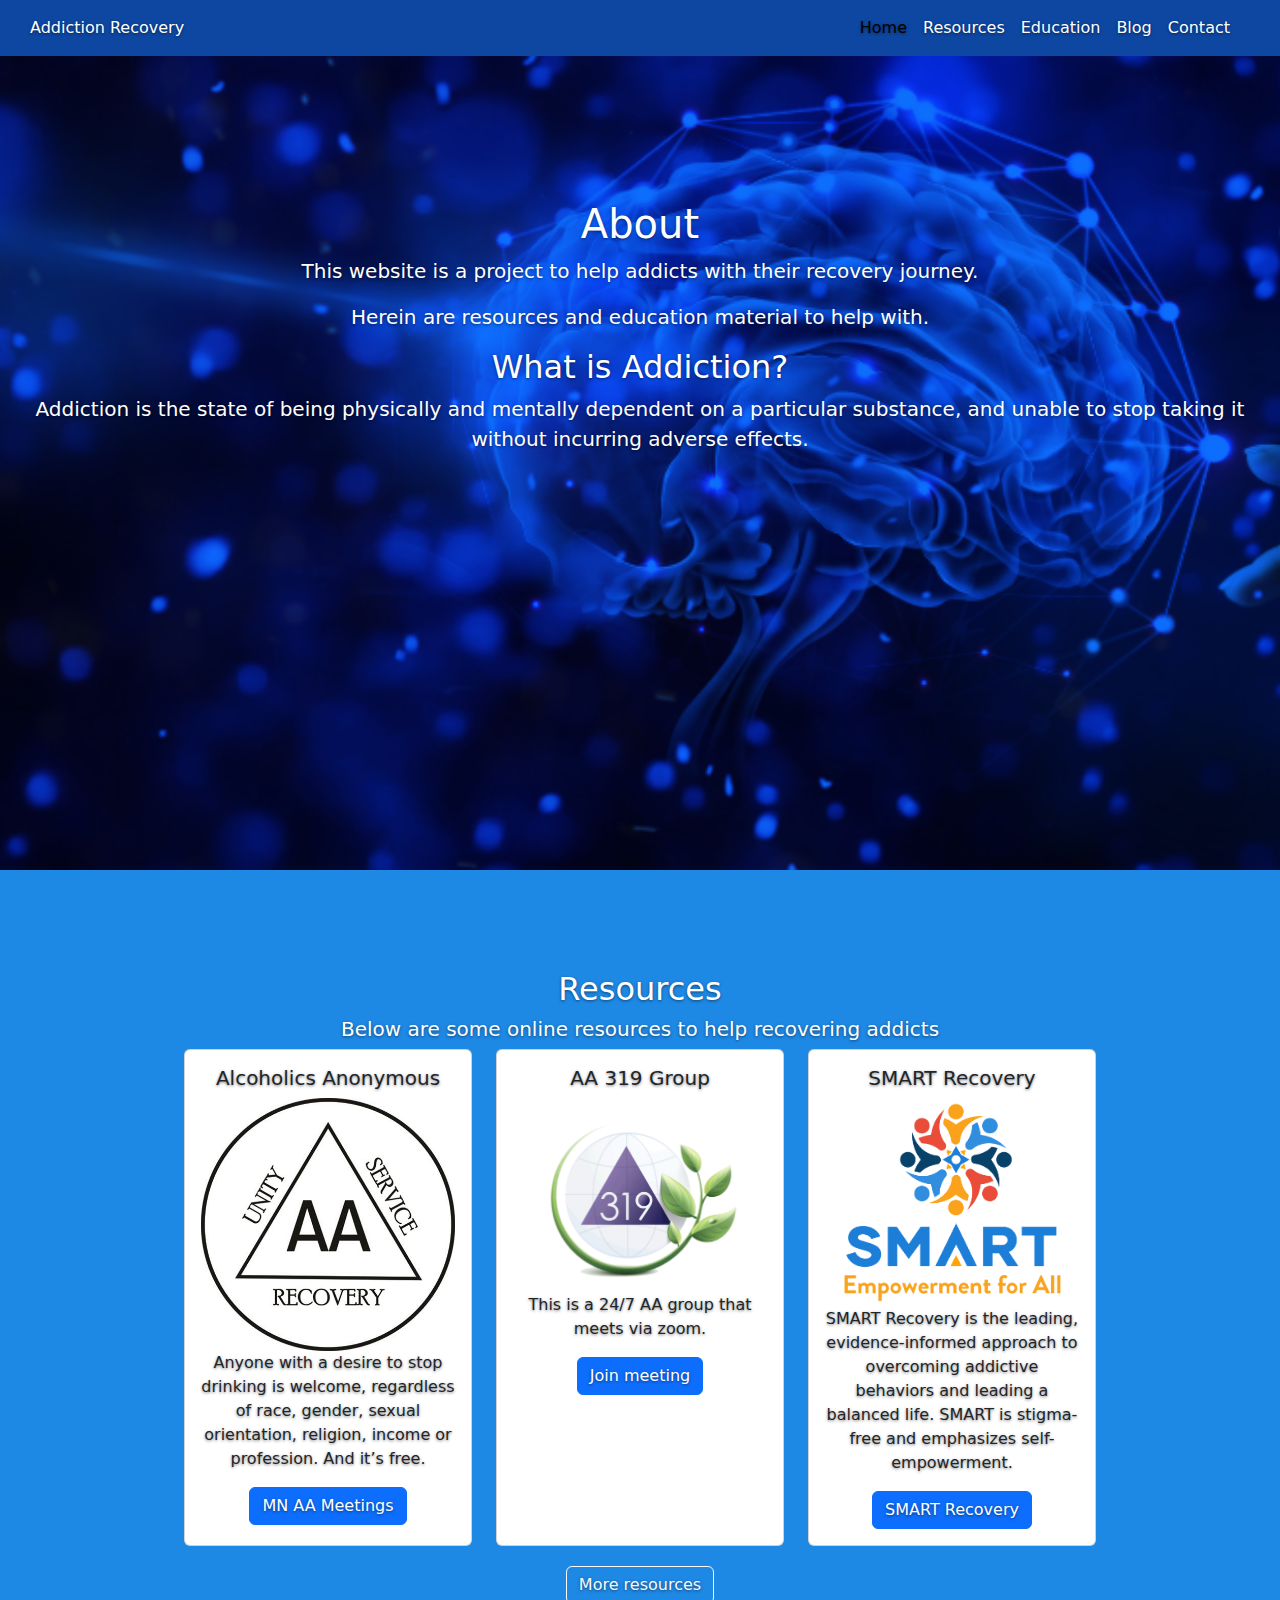
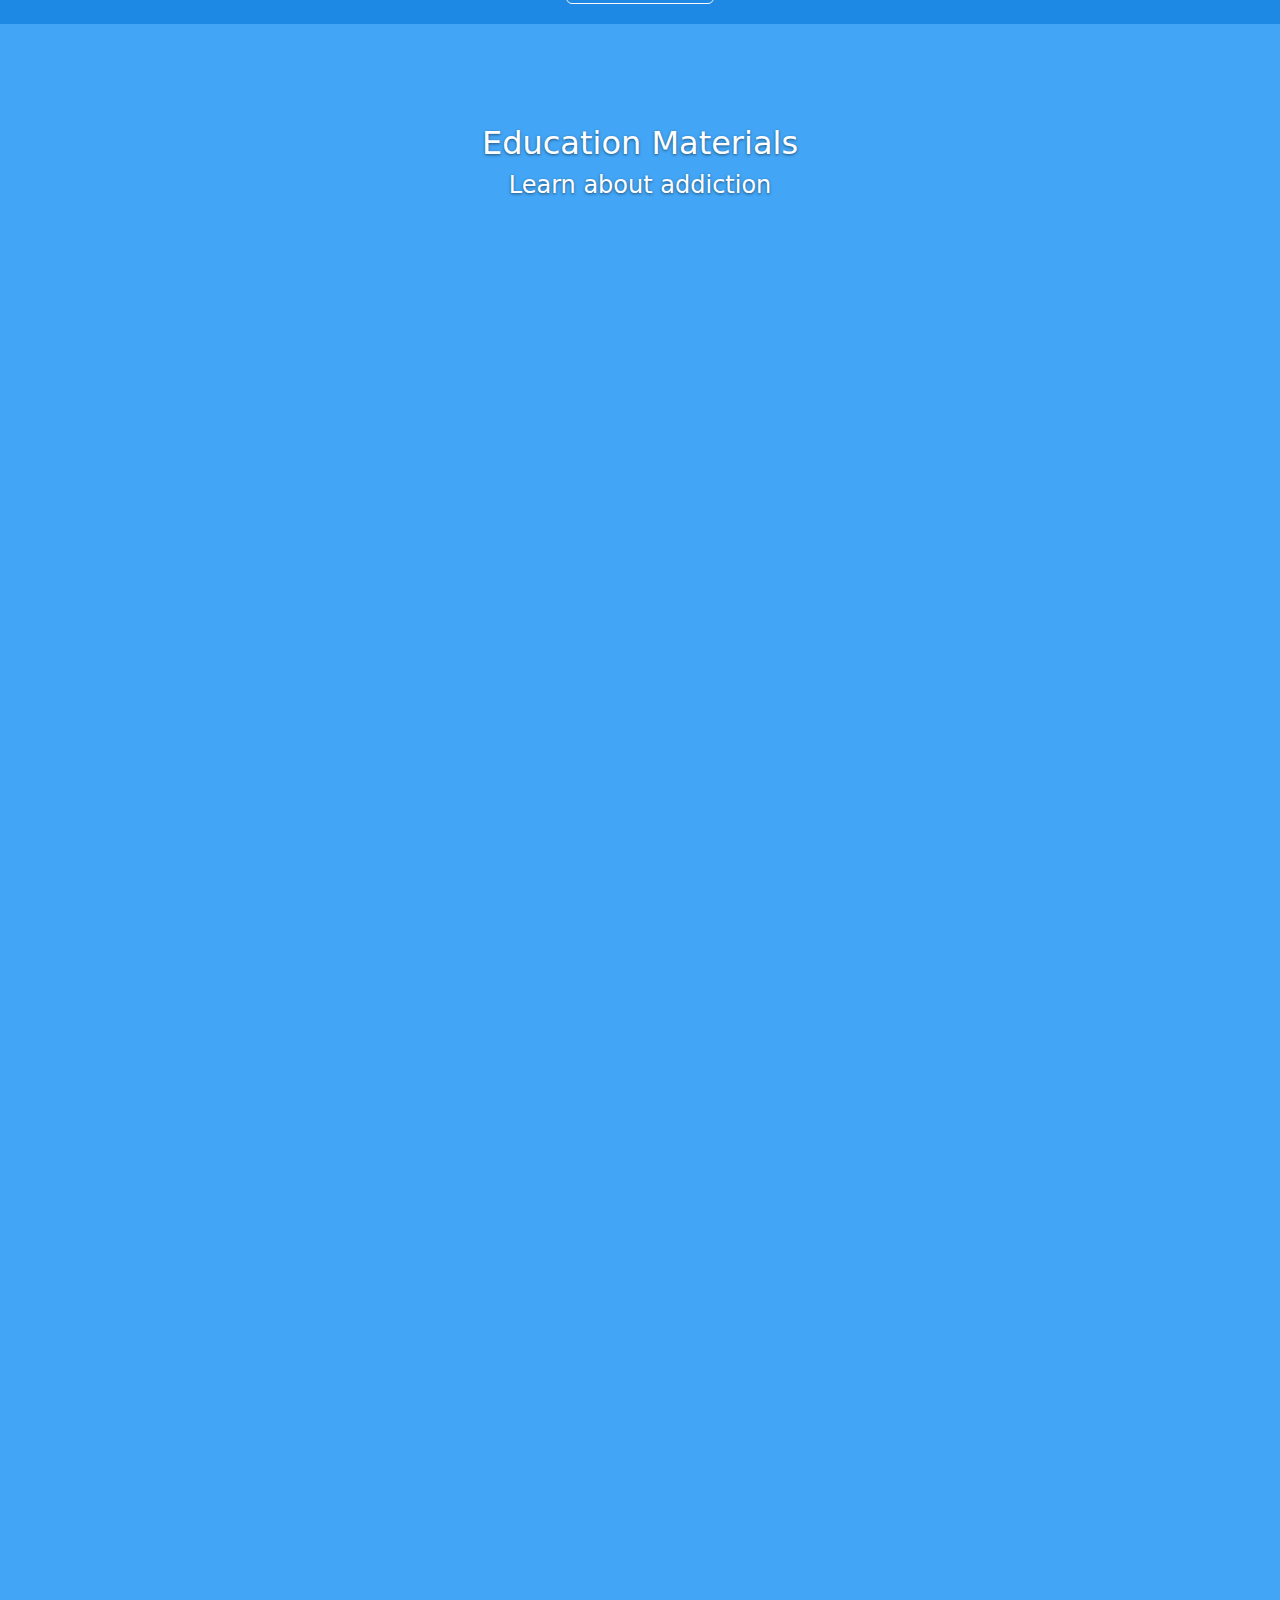
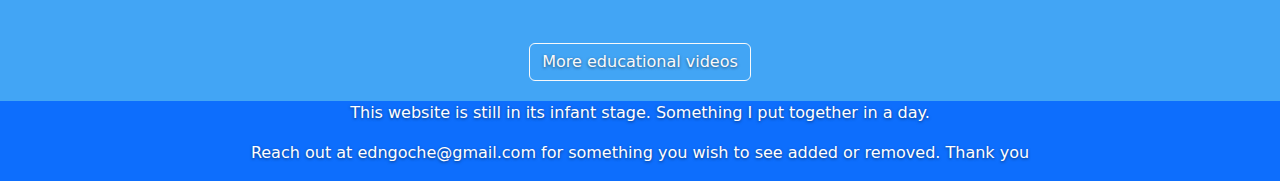
==== index.html @ 6bbf6b49 "heading style" ====
<!DOCTYPE html>
<html lang="en">
<head>
    <meta charset="UTF-8">
    <meta name="viewport" content="width=device-width, initial-scale=1.0">
    <title>Addiction Recovery</title>
    <link href="https://cdn.jsdelivr.net/npm/bootstrap@5.3.3/dist/css/bootstrap.min.css" rel="stylesheet" integrity="sha384-QWTKZyjpPEjISv5WaRU9OFeRpok6YctnYmDr5pNlyT2bRjXh0JMhjY6hW+ALEwIH" crossorigin="anonymous">
    <link rel="stylesheet" href="https://cdn.jsdelivr.net/npm/bootstrap-icons@1.11.3/font/bootstrap-icons.min.css">
    <link rel="stylesheet" href="style.css">

</head>
<body>
  <header class="header">
    <div class="header__content">
      <a class="navbar-brand" href="index.html">Addiction Recovery</a>
      <nav class="navbar sticky-top navbar-expand-lg ">
        <div class="container-fluid">
          
          <button class="navbar-toggler" type="button" data-bs-toggle="collapse" data-bs-target="#navbarSupportedContent" aria-controls="navbarSupportedContent" aria-expanded="false" aria-label="Toggle navigation">
            <span class="navbar-toggler-icon"></span>
          </button>
          <div class="collapse navbar-collapse" id="navbarSupportedContent">
            <ul class="navbar-nav me-auto mb-2 mb-lg-0">
              <li class="nav-item">
                <a class="nav-link active" href="index.html">Home</a>
              </li>
              <li class="nav-item">
                <a class="nav-link" href="pages/resources.html">Resources</a>
              </li>
              <li class="nav-item">
                <a class="nav-link" href="pages/education.html">Education</a>
              </li>
              <li class="nav-item">
                <a class="nav-link" href="pages/blog.html">Blog</a>
              </li>
              <li class="nav-item">
                <a class="nav-link" href="pages/contact.html">Contact</a>
              </li>
            </ul>
          </div>
        </div>
      </nav>
    </div>

  </header>

  <main class="main">
    <section class="section">
      <div class="home" id="home">
        <div class="-image"></div>
        <h1>About</h1>
        <P class="lead">This website is a project to help addicts with their recovery journey.</P>
        <p class="lead">Herein are resources and education material to help with. </p> 
        <h2 class="home-heading">What is Addiction?</h2>
        <p class="lead">Addiction is the state of being physically and mentally dependent on a particular substance, 
          and unable to stop taking it without incurring adverse effects.</p>
        <p></p>
          

      </div>
    </section>

  <section class="section">
    <div class="resources" id="resources">
      <h2>Resources</h2>
      <h5>Below are some online resources to help recovering addicts</h5>

      <div class="container">
        <div class="row gy-3">
        
          <div class="col-md-4">
            <div class="card h-100" style="width: 18rem;">
              <div class="card-body">
                <h5 class="card-title">Alcoholics Anonymous</h5>
                <img src="assests/AA-logo.webp" class="card-img-top" alt="...">
                <p class="card-text">Anyone with a desire to stop drinking is welcome, regardless of race, gender, sexual orientation, religion, income or profession. And it’s free.</p>
                <a href="https://aaminnesota.org/meetings/" class="btn btn-primary" target="_blank"> MN AA Meetings</a>
              </div>
            </div>
          </div>
  
          <div class="col-md-4">
            <div class="card h-100" style="width: 18rem;">
              <div class="card-body">
                <h5 class="card-title">AA 319 Group</h5>
                <img src="assests/319lilaclogo-2.webp" class="card-img-top" alt="...">
                <p class="card-text">This is a 24/7 AA group that meets via zoom.</p>
                <a href="https://319aagroup.org/" class="btn btn-primary" target="_blank"> Join meeting</a>
              </div>
            </div>
          </div>
          
          <div class="col-md-4" >
            <div class="card h-100" style="width: 18rem;">
              <div class="card-body">
                <h5 class="card-title">SMART Recovery</h5>
                <img src="assests/SMART.webp" class="card-img-top" alt="...">
                <p class="card-text">SMART Recovery is the leading, evidence-informed approach to overcoming addictive behaviors and leading a balanced life. SMART is stigma-free and emphasizes self-empowerment.</p>
                <a href="https://smartrecovery.org/" class="btn btn-primary" target="_blank">SMART Recovery</a>
              </div>
            </div>
          </div>
          </div>

        </div>
        <div class="button">
          <a class="btn btn-outline-light" href="pages/resources.html" role="button">More resources</a>
        </div>
      </div>



    </div>
  </section>

  <section class="section">
    <div class="education" id="education">
      <h2> Education Materials</h2>
      <h4>Learn about addiction</h4>

      <div class="container overflow-hidden text-center">
        <div class="row gx-5">
          <div class="col">
           <div class="p-3"><iframe width="560" height="315" src="https://www.youtube.com/embed/PY9DcIMGxMs?si=yQerNzbmcDFdSPbF" title="YouTube video player" frameborder="0" allow="accelerometer; autoplay; clipboard-write; encrypted-media; gyroscope; picture-in-picture; web-share" referrerpolicy="strict-origin-when-cross-origin" allowfullscreen></iframe></div>
          </div>
          <div class="col">
            <div class="p-3"><iframe width="560" height="315" src="https://www.youtube.com/embed/66cYcSak6nE?si=8l5w5Uu4GncrlY5q" title="YouTube video player" frameborder="0" allow="accelerometer; autoplay; clipboard-write; encrypted-media; gyroscope; picture-in-picture; web-share" referrerpolicy="strict-origin-when-cross-origin" allowfullscreen></iframe></div>
          </div>
          <div class="col">
            <div class="p-3"><iframe width="560" height="315" src="https://www.youtube.com/embed/EuvHBlyLTro?si=4k1sgMazf9jp0L8q" title="YouTube video player" frameborder="0" allow="accelerometer; autoplay; clipboard-write; encrypted-media; gyroscope; picture-in-picture; web-share" referrerpolicy="strict-origin-when-cross-origin" allowfullscreen></iframe></div>
          </div>
          <div class="col">
            <div class="p-3"><iframe width="560" height="315" src="https://www.youtube.com/embed/K7TYXmS0_6M?si=0FS7PVyRwOBwwBH6" title="YouTube video player" frameborder="0" allow="accelerometer; autoplay; clipboard-write; encrypted-media; gyroscope; picture-in-picture; web-share" referrerpolicy="strict-origin-when-cross-origin" allowfullscreen></iframe></div>
          </div>
        </div>
      </div>
      <div class="button">
        <a class="btn btn-outline-light" href="pages/education.html" role="button">More educational videos</a>
      </div>
    </div>
  </section>
  <footer>
    <p>This website is still in its infant stage. Something I put together in a day. </p>
  <p>Reach out at edngoche@gmail.com for something you wish to see added or removed. Thank you</p>
  </footer>
  

  </main>
    
    <script src="https://cdn.jsdelivr.net/npm/bootstrap@5.3.3/dist/js/bootstrap.bundle.min.js" integrity="sha384-YvpcrYf0tY3lHB60NNkmXc5s9fDVZLESaAA55NDzOxhy9GkcIdslK1eN7N6jIeHz" crossorigin="anonymous"></script>
    <script src="https://cdn.jsdelivr.net/npm/@popperjs/core@2.11.8/dist/umd/popper.min.js" integrity="sha384-I7E8VVD/ismYTF4hNIPjVp/Zjvgyol6VFvRkX/vR+Vc4jQkC+hVqc2pM8ODewa9r" crossorigin="anonymous"></script>
    <script src="https://cdn.jsdelivr.net/npm/bootstrap@5.3.3/dist/js/bootstrap.min.js" integrity="sha384-0pUGZvbkm6XF6gxjEnlmuGrJXVbNuzT9qBBavbLwCsOGabYfZo0T0to5eqruptLy" crossorigin="anonymous"></script>
</body>
</html>
---- style.css ----
/*
 * Globals
 */

/* Links */
a,
a:focus,
a:hover {
  color: #fff;
}


/* Custom default button */
.btn-default,
.btn-default:hover,
.btn-default:focus {
  color: #eb0808;
  text-shadow: none; /* Prevent inheritence from `body` */
  background-color: #fff;
  border: 1px solid #fff;
}


/*
 * Base structure
 */

html{
  scroll-behavior: smooth;
}

body {
  color: #ffffff;
  background-color: #0d6efd;
  text-align: center;
  text-shadow: 0 1px 3px rgba(0,0,0,.5);
}

.header {
  position: fixed;
  width: 100%;
  background-color: #0d47a1;
  z-index: 9999;
}

.header__content {
  display: flex;
  align-items: center;
  justify-content: space-between;
  margin: 0 auto;
  padding: 0 30px;
}

.navbar {
  background-color: #0d47a1;

}
.navbar-text,
.navbar-brand,
.nav__link{
  color: #ffffff;
}

.nav-link {
  color: #ffffff;
}

.main {

}

.section {


}

.section:nth-child(1) {
  background-image: url("assests/addiction-home.png");
  background-size: cover;
  background-color: #0d6efd;
  background-blend-mode: multiply;
  padding-top: 200px;
  padding-bottom: 400px;
}
.section:nth-child(2) {
  display: flex;
  justify-content: center;
  align-items: center;
  background-color: #1e88e5;
  padding-top: 100px;
}
.section:nth-child(3) {
  display: flex;
  justify-content: center;
  align-items: center;
  background-color: #42a5f5;
  padding-top: 100px;
}

.heading{

  margin-bottom: 100px;
}
.button {
  margin-top: 20px;
  margin-bottom: 20px;
}
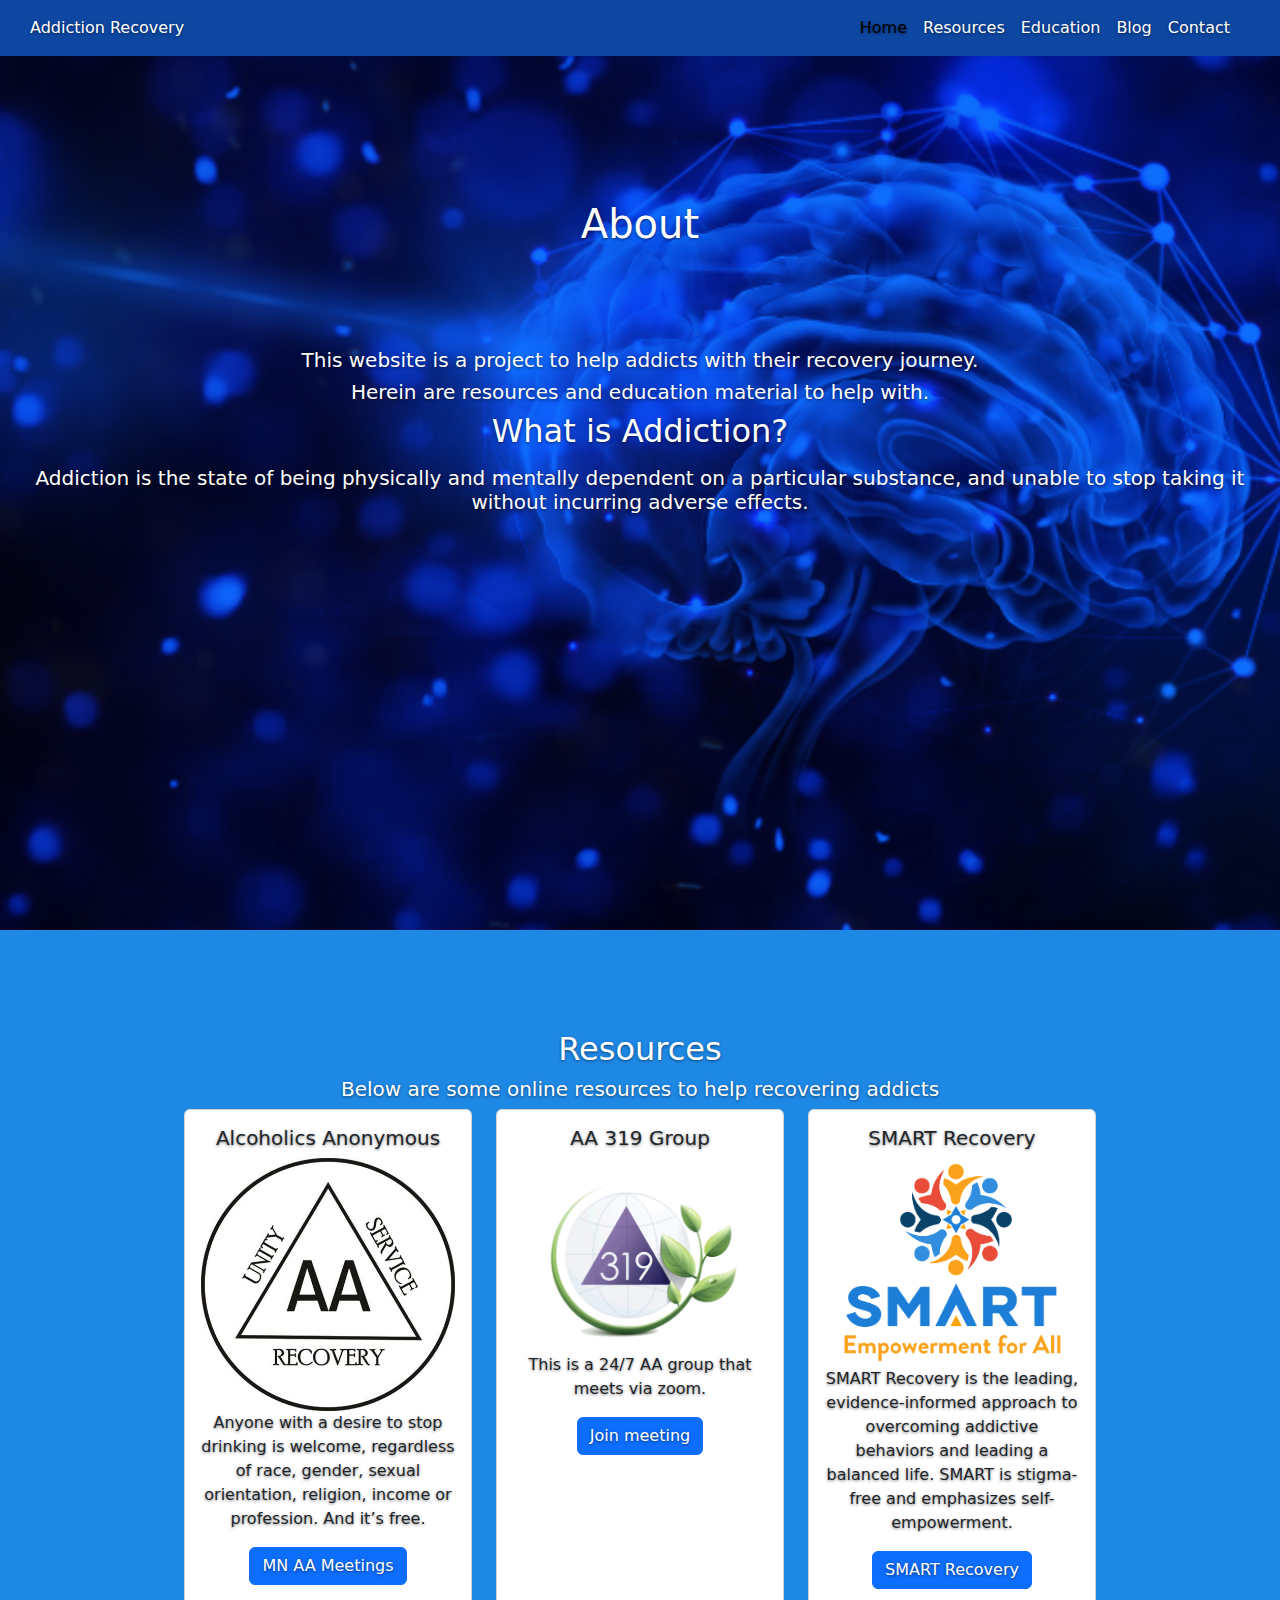
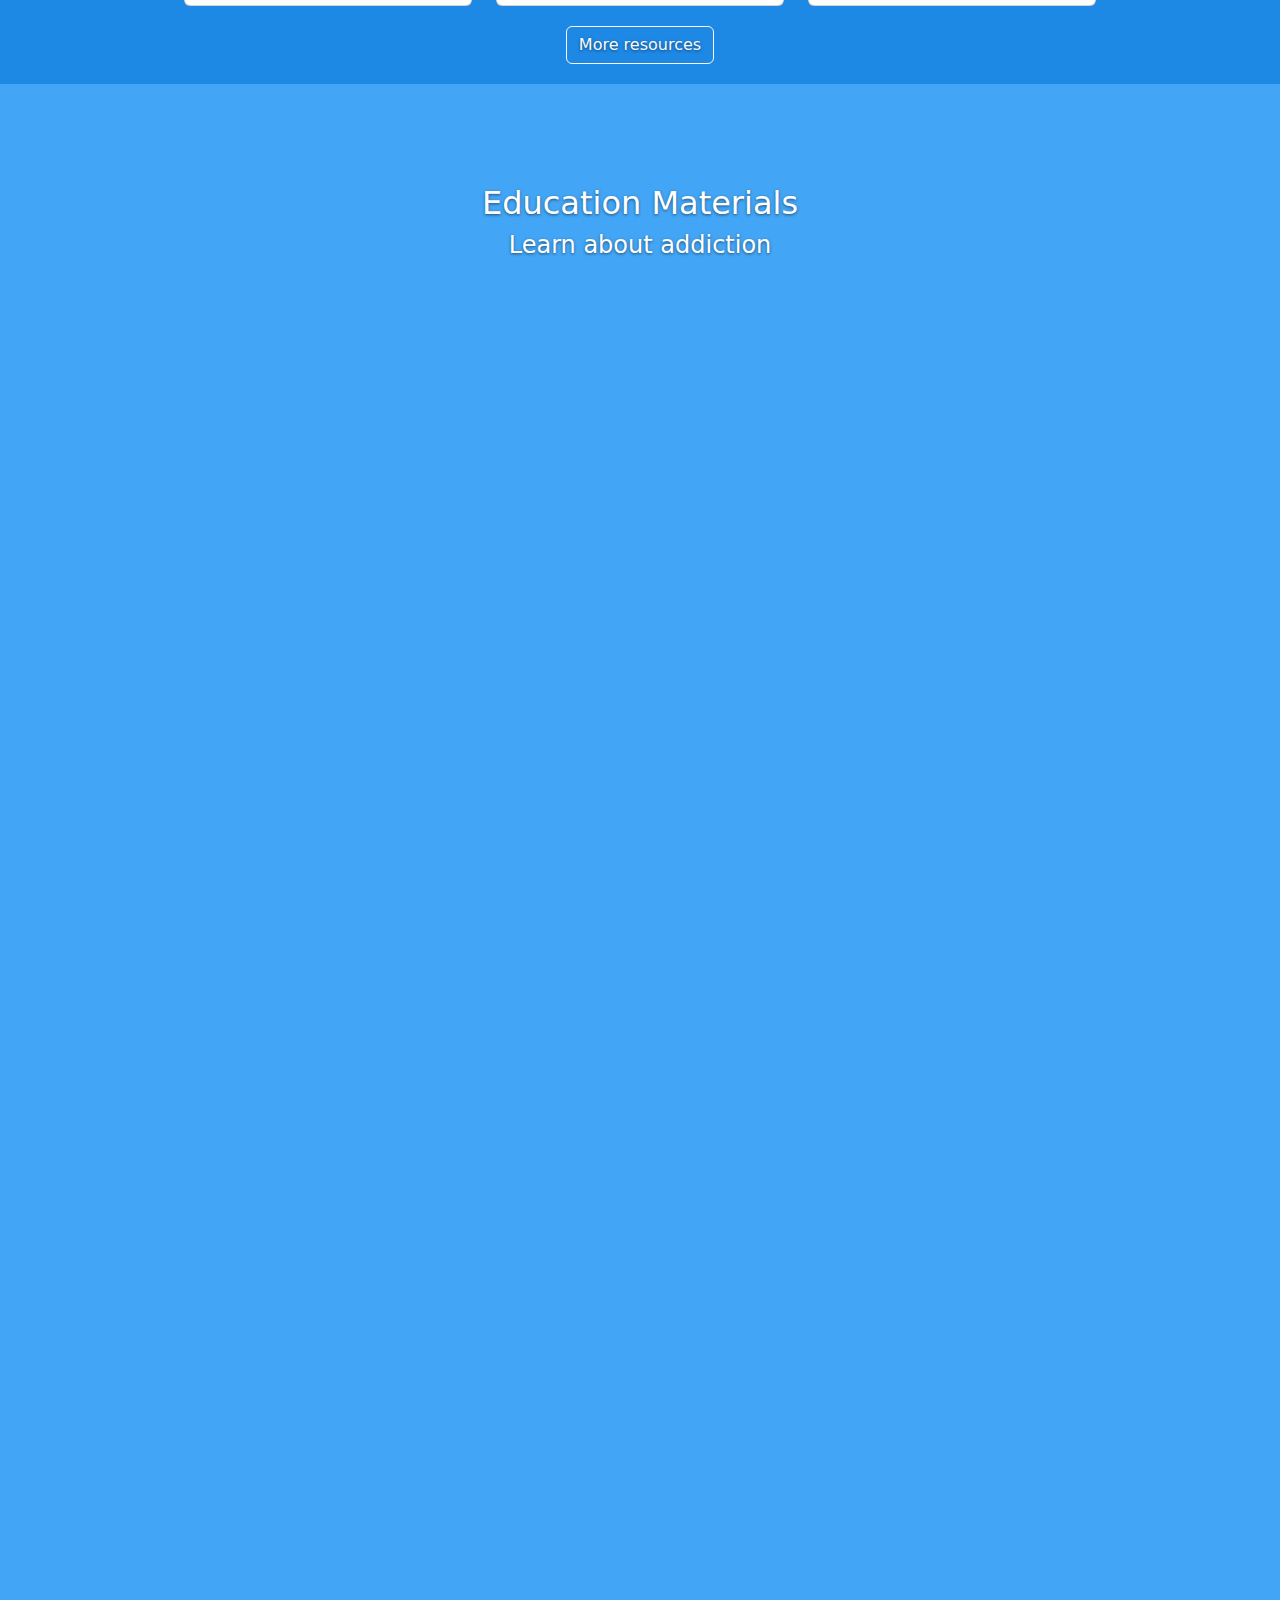
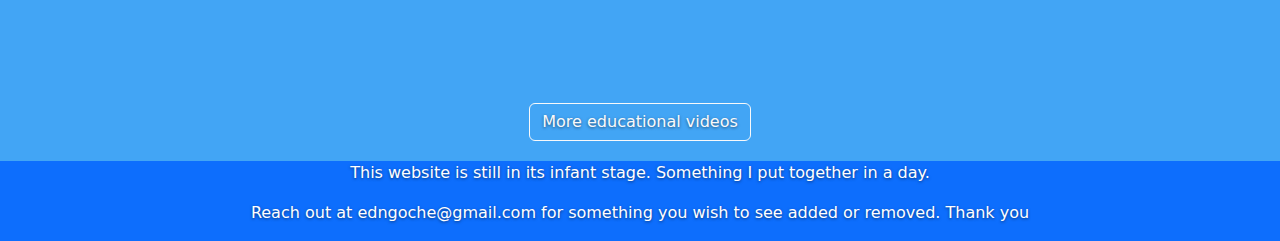
==== commit 610717d0: "home heading" ====
--- a/index.html
+++ b/index.html
@@ -48,12 +48,18 @@
     <section class="section">
       <div class="home" id="home">
         <div class="-image"></div>
-        <h1>About</h1>
-        <P class="lead">This website is a project to help addicts with their recovery journey.</P>
-        <p class="lead">Herein are resources and education material to help with. </p> 
+        <div class="heading">
+          <h1>About</h1>
+        </div>
+        
+        
+        <h5> This website is a project to help addicts with their recovery journey.</h5>
+        <h5>Herein are resources and education material to help with.</h5> 
         <h2 class="home-heading">What is Addiction?</h2>
-        <p class="lead">Addiction is the state of being physically and mentally dependent on a particular substance, 
-          and unable to stop taking it without incurring adverse effects.</p>
+        <p></p>
+       
+        <h5>Addiction is the state of being physically and mentally dependent on a particular substance, 
+          and unable to stop taking it without incurring adverse effects.</h5>
         <p></p>
           
 
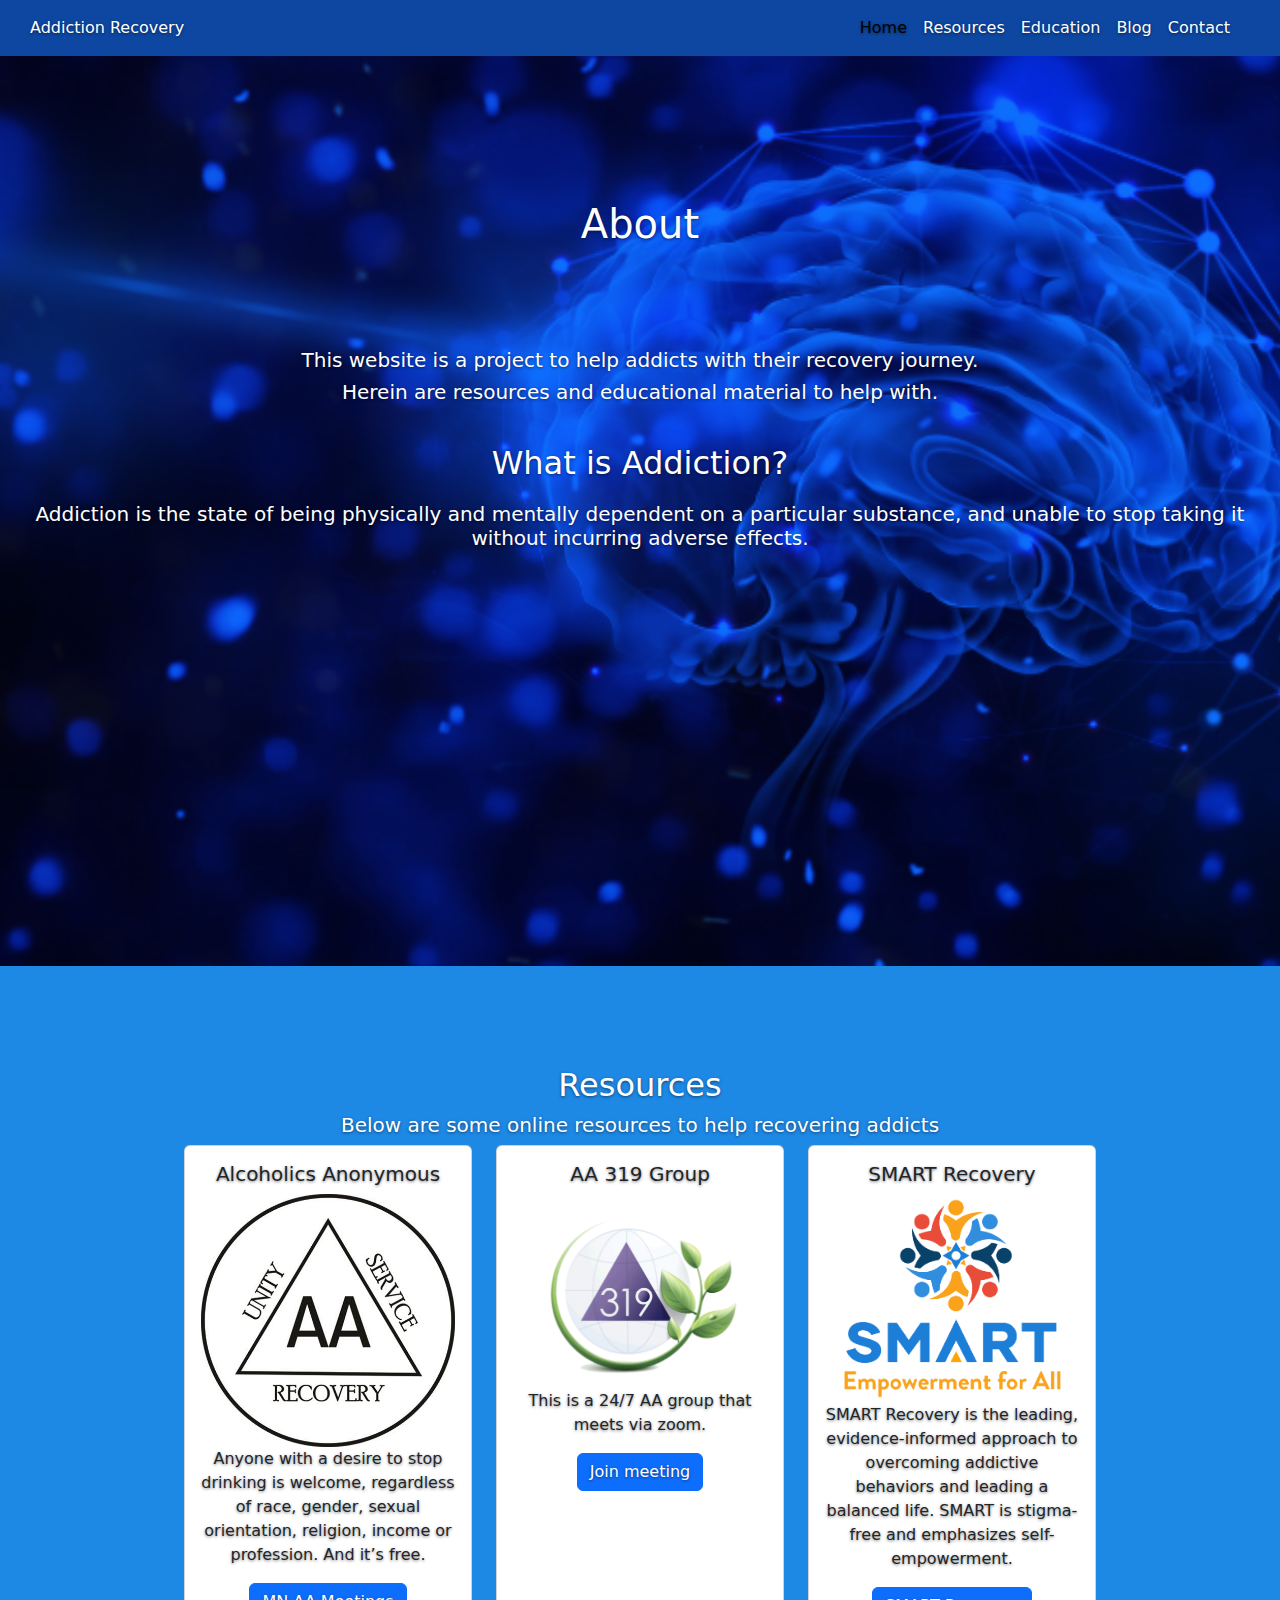
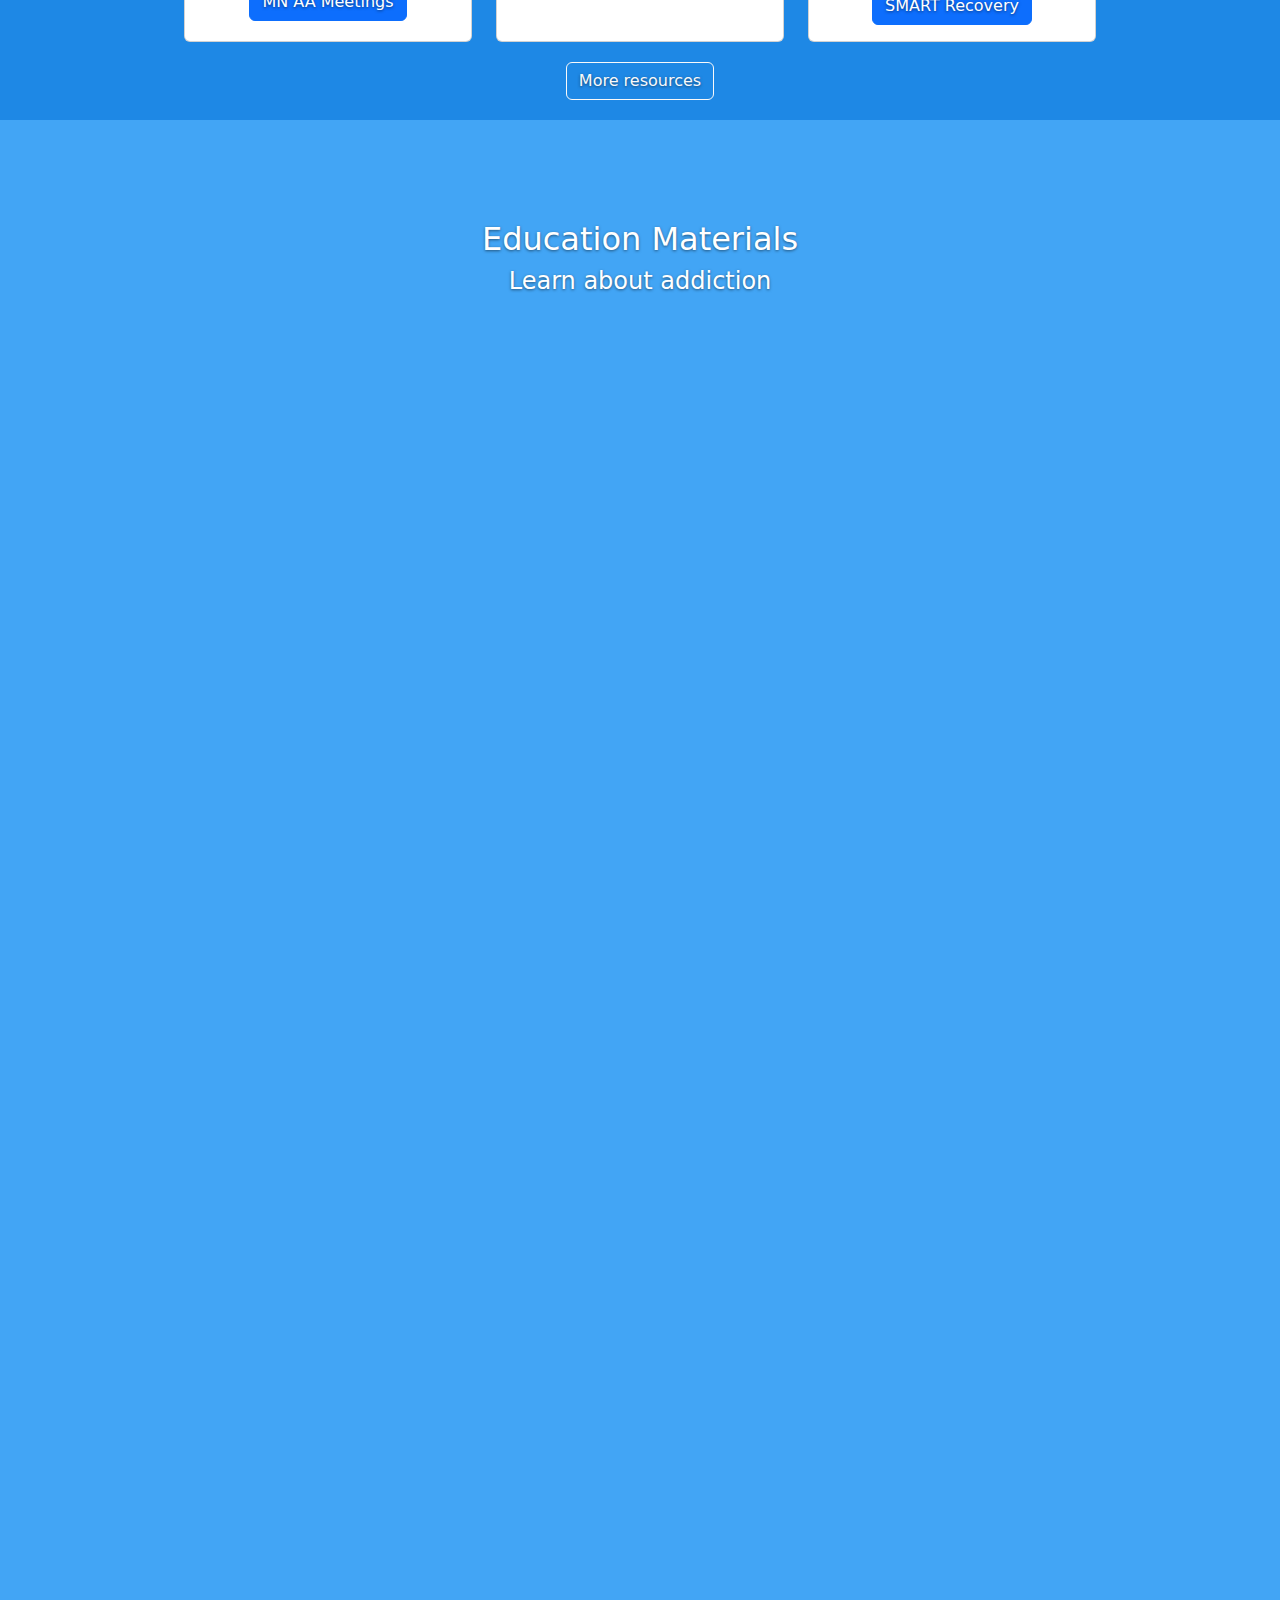
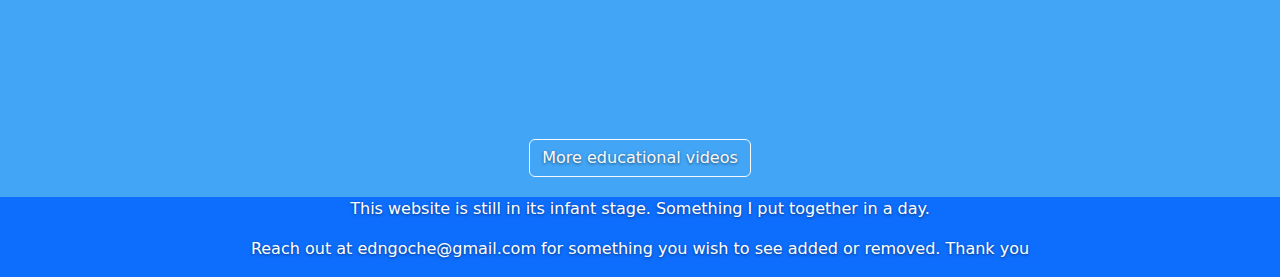
==== commit 76820554: "subheading style" ====
--- a/index.html
+++ b/index.html
@@ -54,8 +54,8 @@
         
         
         <h5> This website is a project to help addicts with their recovery journey.</h5>
-        <h5>Herein are resources and education material to help with.</h5> 
-        <h2 class="home-heading">What is Addiction?</h2>
+        <h5>Herein are resources and educational material to help with.</h5> 
+        <h2 class="subheading">What is Addiction?</h2>
         <p></p>
        
         <h5>Addiction is the state of being physically and mentally dependent on a particular substance, 
--- a/style.css
+++ b/style.css
@@ -98,8 +98,12 @@
 }
 
 .heading{
+  margin-bottom: 100px;
+}
 
-  margin-bottom: 100px;
+.subheading{
+  margin-top: 40px;
+  margin-bottom: 20px;
 }
 .button {
   margin-top: 20px;
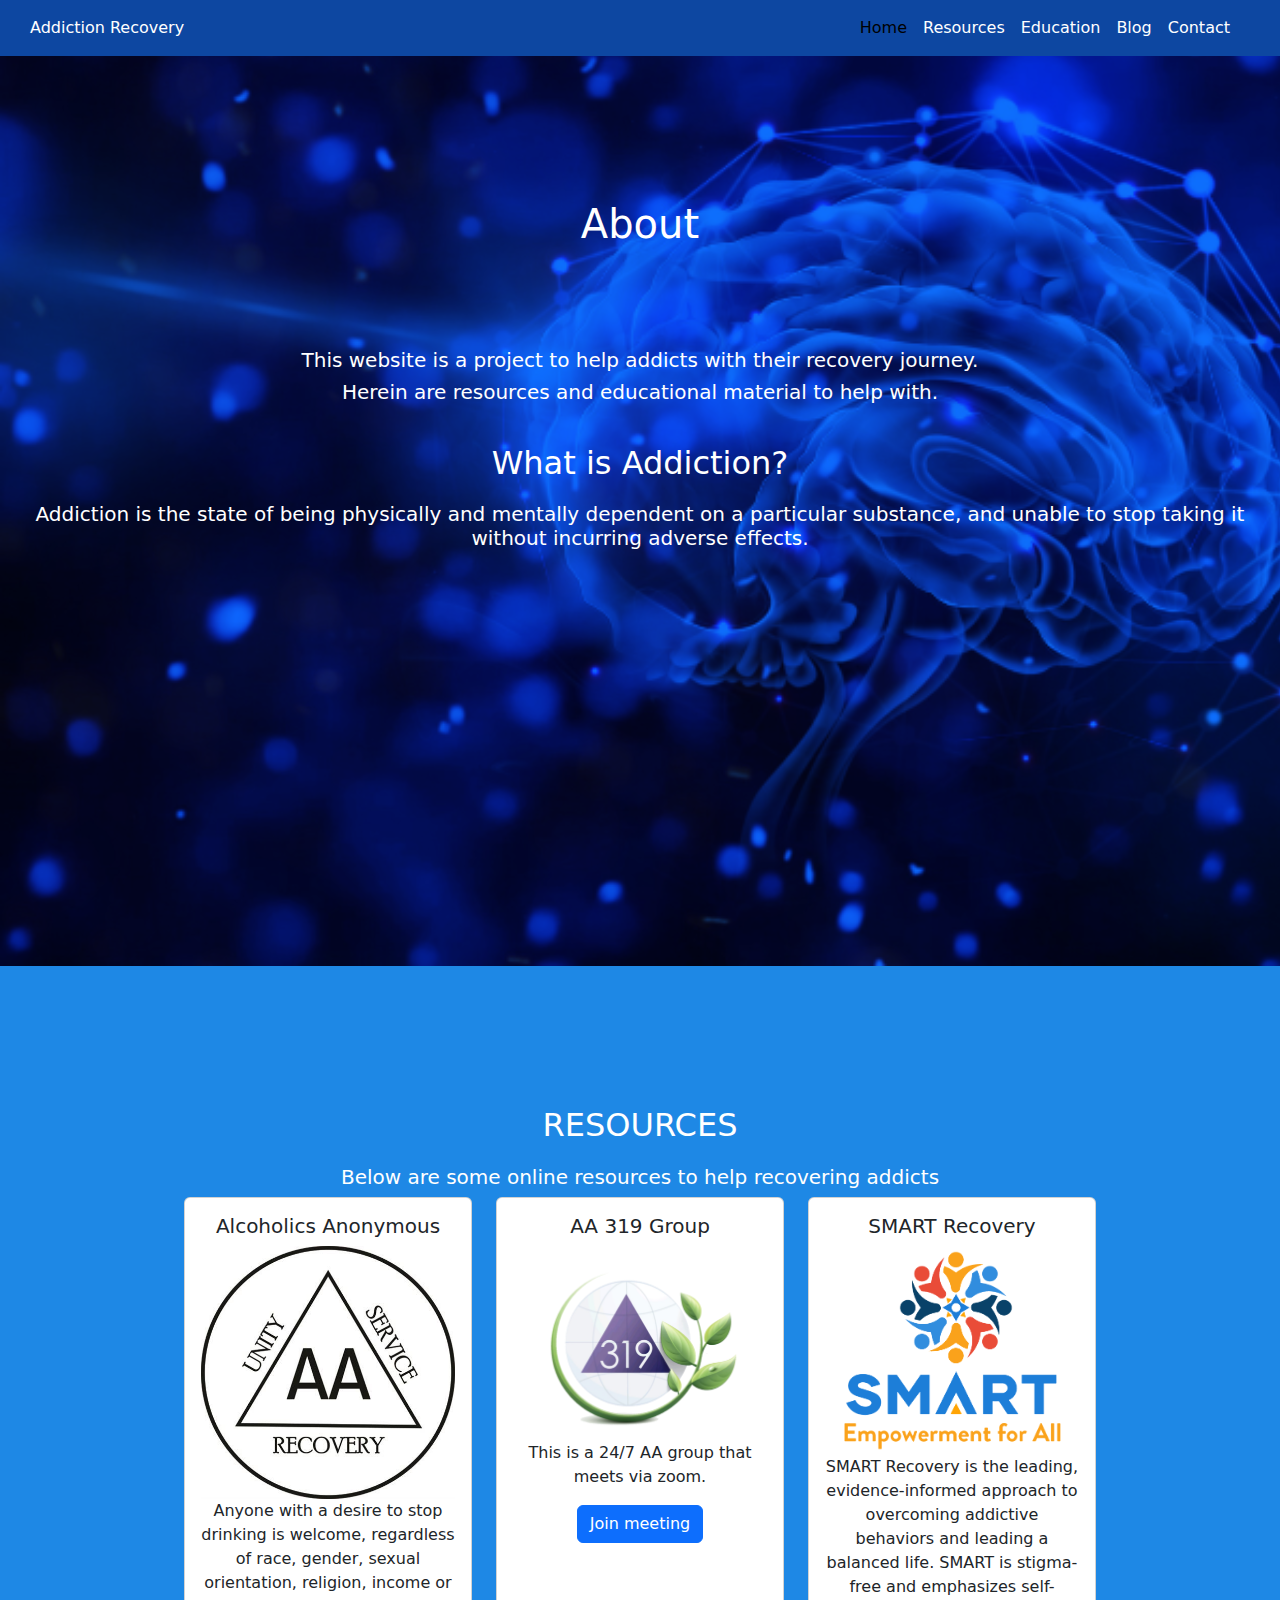
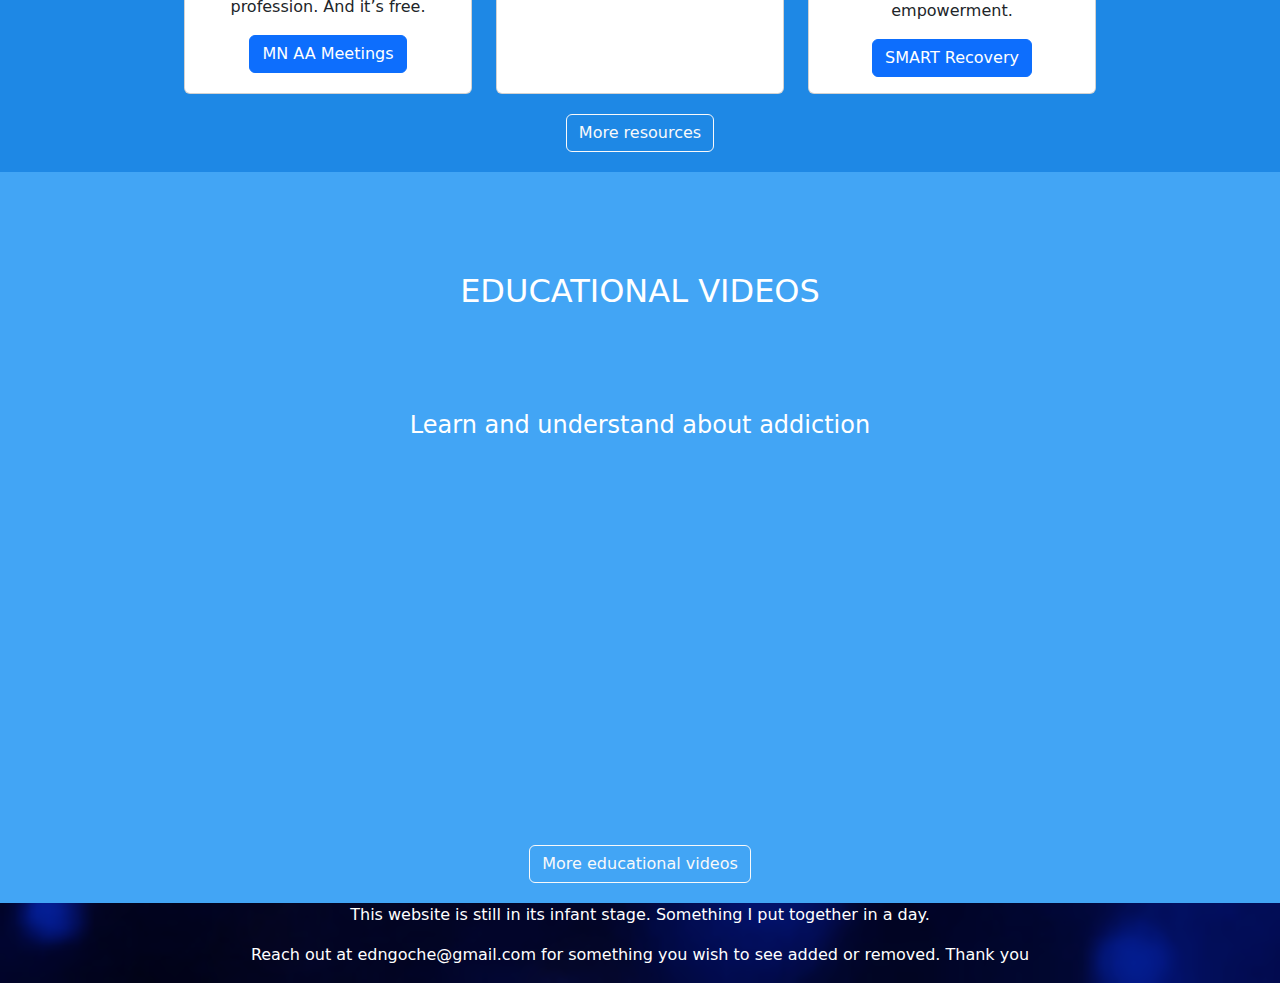
==== commit 2a0572ce: "user feed back" ====
--- a/index.html
+++ b/index.html
@@ -68,7 +68,9 @@
 
   <section class="section">
     <div class="resources" id="resources">
-      <h2>Resources</h2>
+      <div class="subheading">
+        <h2>RESOURCES</h2>
+      </div>
       <h5>Below are some online resources to help recovering addicts</h5>
 
       <div class="container">
@@ -114,29 +116,31 @@
         </div>
       </div>
 
-
-
     </div>
   </section>
 
   <section class="section">
     <div class="education" id="education">
-      <h2> Education Materials</h2>
-      <h4>Learn about addiction</h4>
+      <div class="heading">
+        <h2> EDUCATIONAL VIDEOS</h2>
+      </div>
+      
+      <h4>Learn and understand about addiction</h4>
+
 
       <div class="container overflow-hidden text-center">
         <div class="row gx-5">
           <div class="col">
-           <div class="p-3"><iframe width="560" height="315" src="https://www.youtube.com/embed/PY9DcIMGxMs?si=yQerNzbmcDFdSPbF" title="YouTube video player" frameborder="0" allow="accelerometer; autoplay; clipboard-write; encrypted-media; gyroscope; picture-in-picture; web-share" referrerpolicy="strict-origin-when-cross-origin" allowfullscreen></iframe></div>
+           <div class="p-3"><iframe src="https://www.youtube.com/embed/PY9DcIMGxMs?si=yQerNzbmcDFdSPbF" title="YouTube video player" frameborder="0" allow="accelerometer; autoplay; clipboard-write; encrypted-media; gyroscope; picture-in-picture; web-share" referrerpolicy="strict-origin-when-cross-origin" allowfullscreen></iframe></div>
           </div>
           <div class="col">
-            <div class="p-3"><iframe width="560" height="315" src="https://www.youtube.com/embed/66cYcSak6nE?si=8l5w5Uu4GncrlY5q" title="YouTube video player" frameborder="0" allow="accelerometer; autoplay; clipboard-write; encrypted-media; gyroscope; picture-in-picture; web-share" referrerpolicy="strict-origin-when-cross-origin" allowfullscreen></iframe></div>
+            <div class="p-3"><iframe src="https://www.youtube.com/embed/66cYcSak6nE?si=8l5w5Uu4GncrlY5q" title="YouTube video player" frameborder="0" allow="accelerometer; autoplay; clipboard-write; encrypted-media; gyroscope; picture-in-picture; web-share" referrerpolicy="strict-origin-when-cross-origin" allowfullscreen></iframe></div>
           </div>
           <div class="col">
-            <div class="p-3"><iframe width="560" height="315" src="https://www.youtube.com/embed/EuvHBlyLTro?si=4k1sgMazf9jp0L8q" title="YouTube video player" frameborder="0" allow="accelerometer; autoplay; clipboard-write; encrypted-media; gyroscope; picture-in-picture; web-share" referrerpolicy="strict-origin-when-cross-origin" allowfullscreen></iframe></div>
+            <div class="p-3"><iframe  src="https://www.youtube.com/embed/EuvHBlyLTro?si=4k1sgMazf9jp0L8q" title="YouTube video player" frameborder="0" allow="accelerometer; autoplay; clipboard-write; encrypted-media; gyroscope; picture-in-picture; web-share" referrerpolicy="strict-origin-when-cross-origin" allowfullscreen></iframe></div>
           </div>
           <div class="col">
-            <div class="p-3"><iframe width="560" height="315" src="https://www.youtube.com/embed/K7TYXmS0_6M?si=0FS7PVyRwOBwwBH6" title="YouTube video player" frameborder="0" allow="accelerometer; autoplay; clipboard-write; encrypted-media; gyroscope; picture-in-picture; web-share" referrerpolicy="strict-origin-when-cross-origin" allowfullscreen></iframe></div>
+            <div class="p-3"><iframe src="https://www.youtube.com/embed/K7TYXmS0_6M?si=0FS7PVyRwOBwwBH6" title="YouTube video player" frameborder="0" allow="accelerometer; autoplay; clipboard-write; encrypted-media; gyroscope; picture-in-picture; web-share" referrerpolicy="strict-origin-when-cross-origin" allowfullscreen></iframe></div>
           </div>
         </div>
       </div>
--- a/style.css
+++ b/style.css
@@ -30,10 +30,13 @@
 }
 
 body {
+  background-image: url("assests/addiction-home.png");
+  background-size: cover;
+  background-color: #0d6efd;
+  background-blend-mode: multiply;
   color: #ffffff;
-  background-color: #0d6efd;
   text-align: center;
-  text-shadow: 0 1px 3px rgba(0,0,0,.5);
+  overflow-x: hidden;
 }
 
 .header {
@@ -110,4 +113,9 @@
   margin-bottom: 20px;
 }
 
-
+.feedback-item {
+  border: 1px solid #ddd;
+  padding: 10px;
+  margin-bottom: 10px;
+  border-radius: 5px;
+}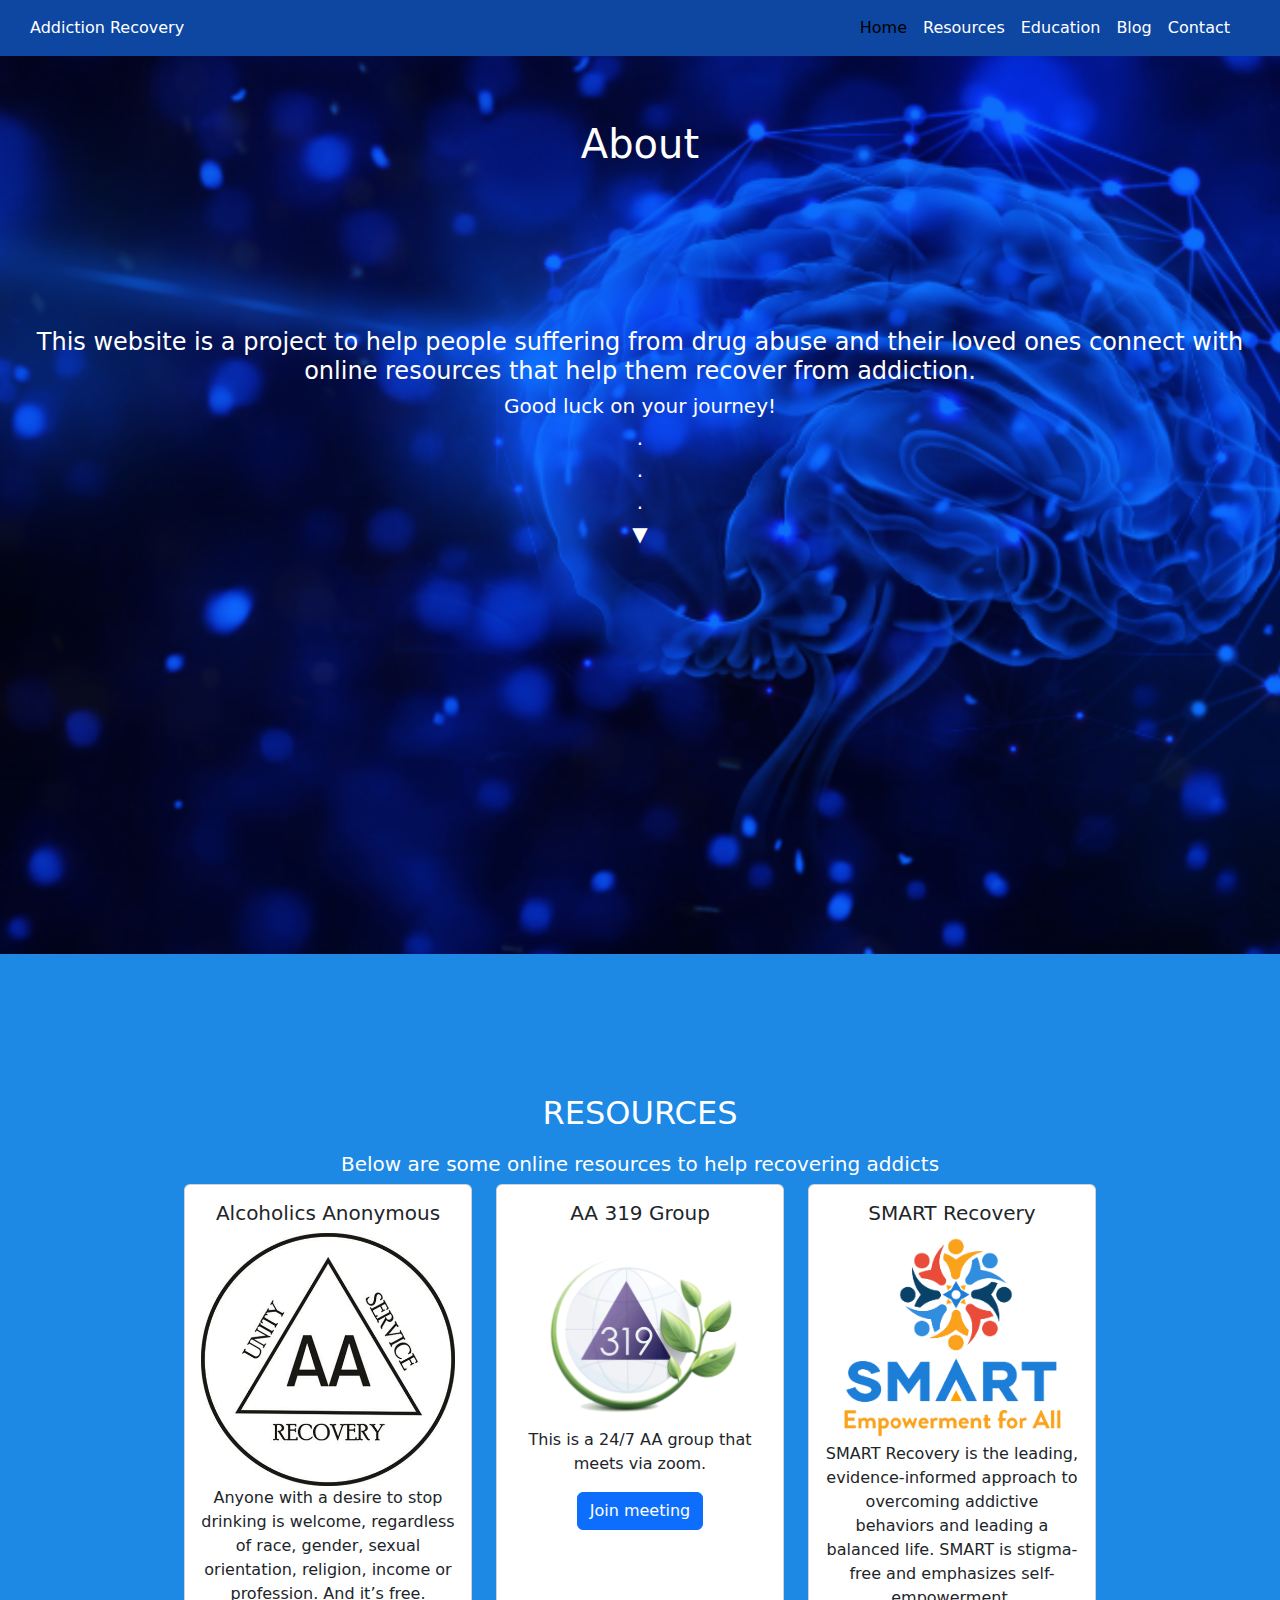
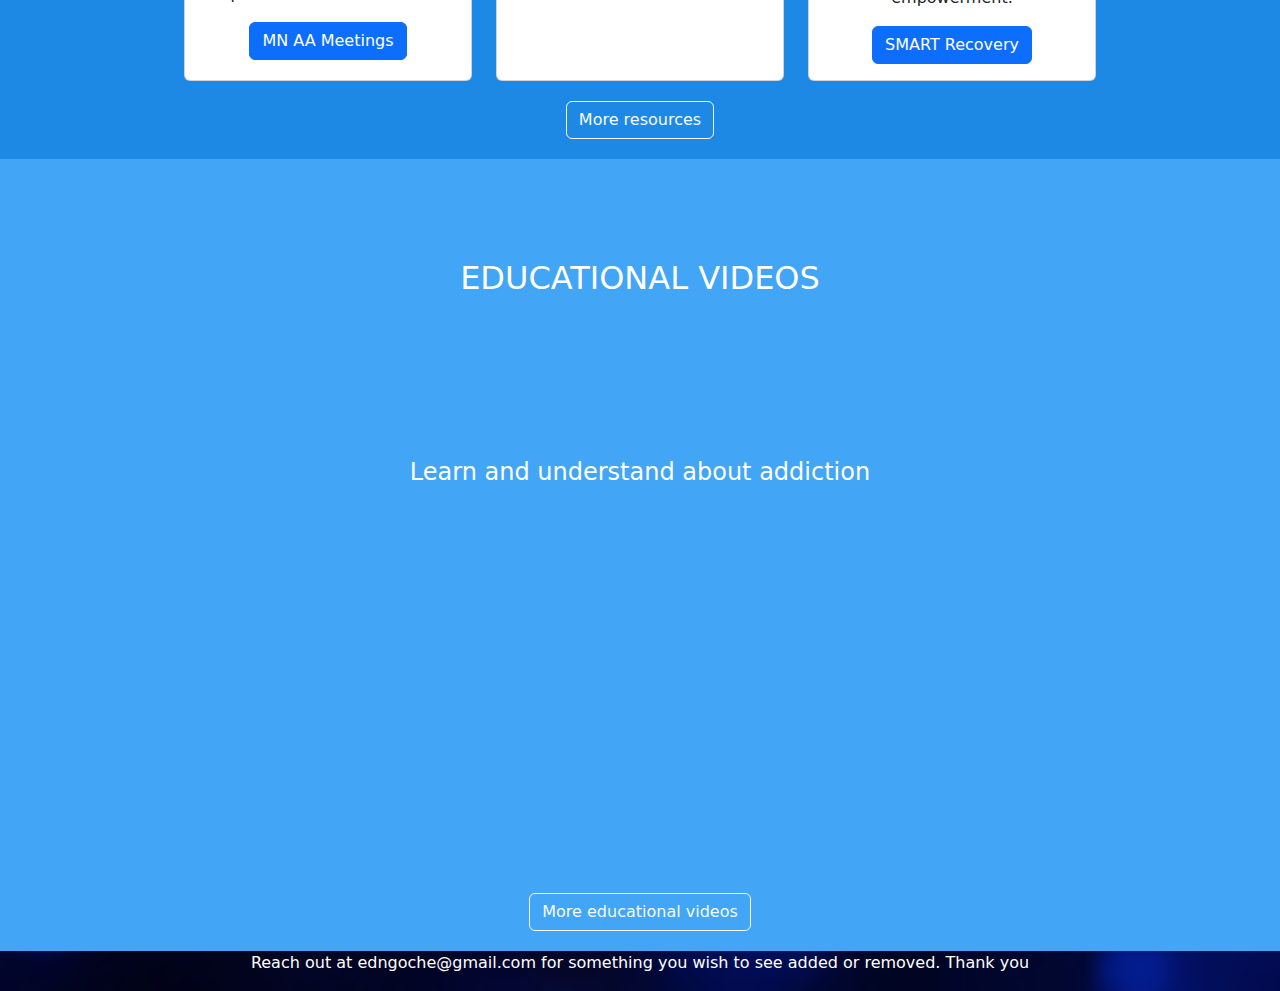
==== commit fce1c48b: "Education- added sub tabs" ====
--- a/index.html
+++ b/index.html
@@ -53,14 +53,18 @@
         </div>
         
         
-        <h5> This website is a project to help addicts with their recovery journey.</h5>
-        <h5>Herein are resources and educational material to help with.</h5> 
-        <h2 class="subheading">What is Addiction?</h2>
+        <h4> This website is a project to help people suffering from drug abuse and their loved ones connect with online resources that help them recover from addiction.</h4>
+        <h5> Good luck on your journey! </h5> 
+        <h5> .</h5> 
+        <h5> .</h5> 
+        <h5> .</h5> 
+        <h5> &#9660;</h5> 
+        <!-- <h2 class="subheading">What is Addiction?</h2>
         <p></p>
        
         <h5>Addiction is the state of being physically and mentally dependent on a particular substance, 
           and unable to stop taking it without incurring adverse effects.</h5>
-        <p></p>
+        <p></p> -->
           
 
       </div>
@@ -150,7 +154,7 @@
     </div>
   </section>
   <footer>
-    <p>This website is still in its infant stage. Something I put together in a day. </p>
+  
   <p>Reach out at edngoche@gmail.com for something you wish to see added or removed. Thank you</p>
   </footer>
   
--- a/style.css
+++ b/style.css
@@ -82,7 +82,7 @@
   background-size: cover;
   background-color: #0d6efd;
   background-blend-mode: multiply;
-  padding-top: 200px;
+  padding-top: 120px;
   padding-bottom: 400px;
 }
 .section:nth-child(2) {
@@ -101,7 +101,7 @@
 }
 
 .heading{
-  margin-bottom: 100px;
+  margin-bottom: 160px;
 }
 
 .subheading{
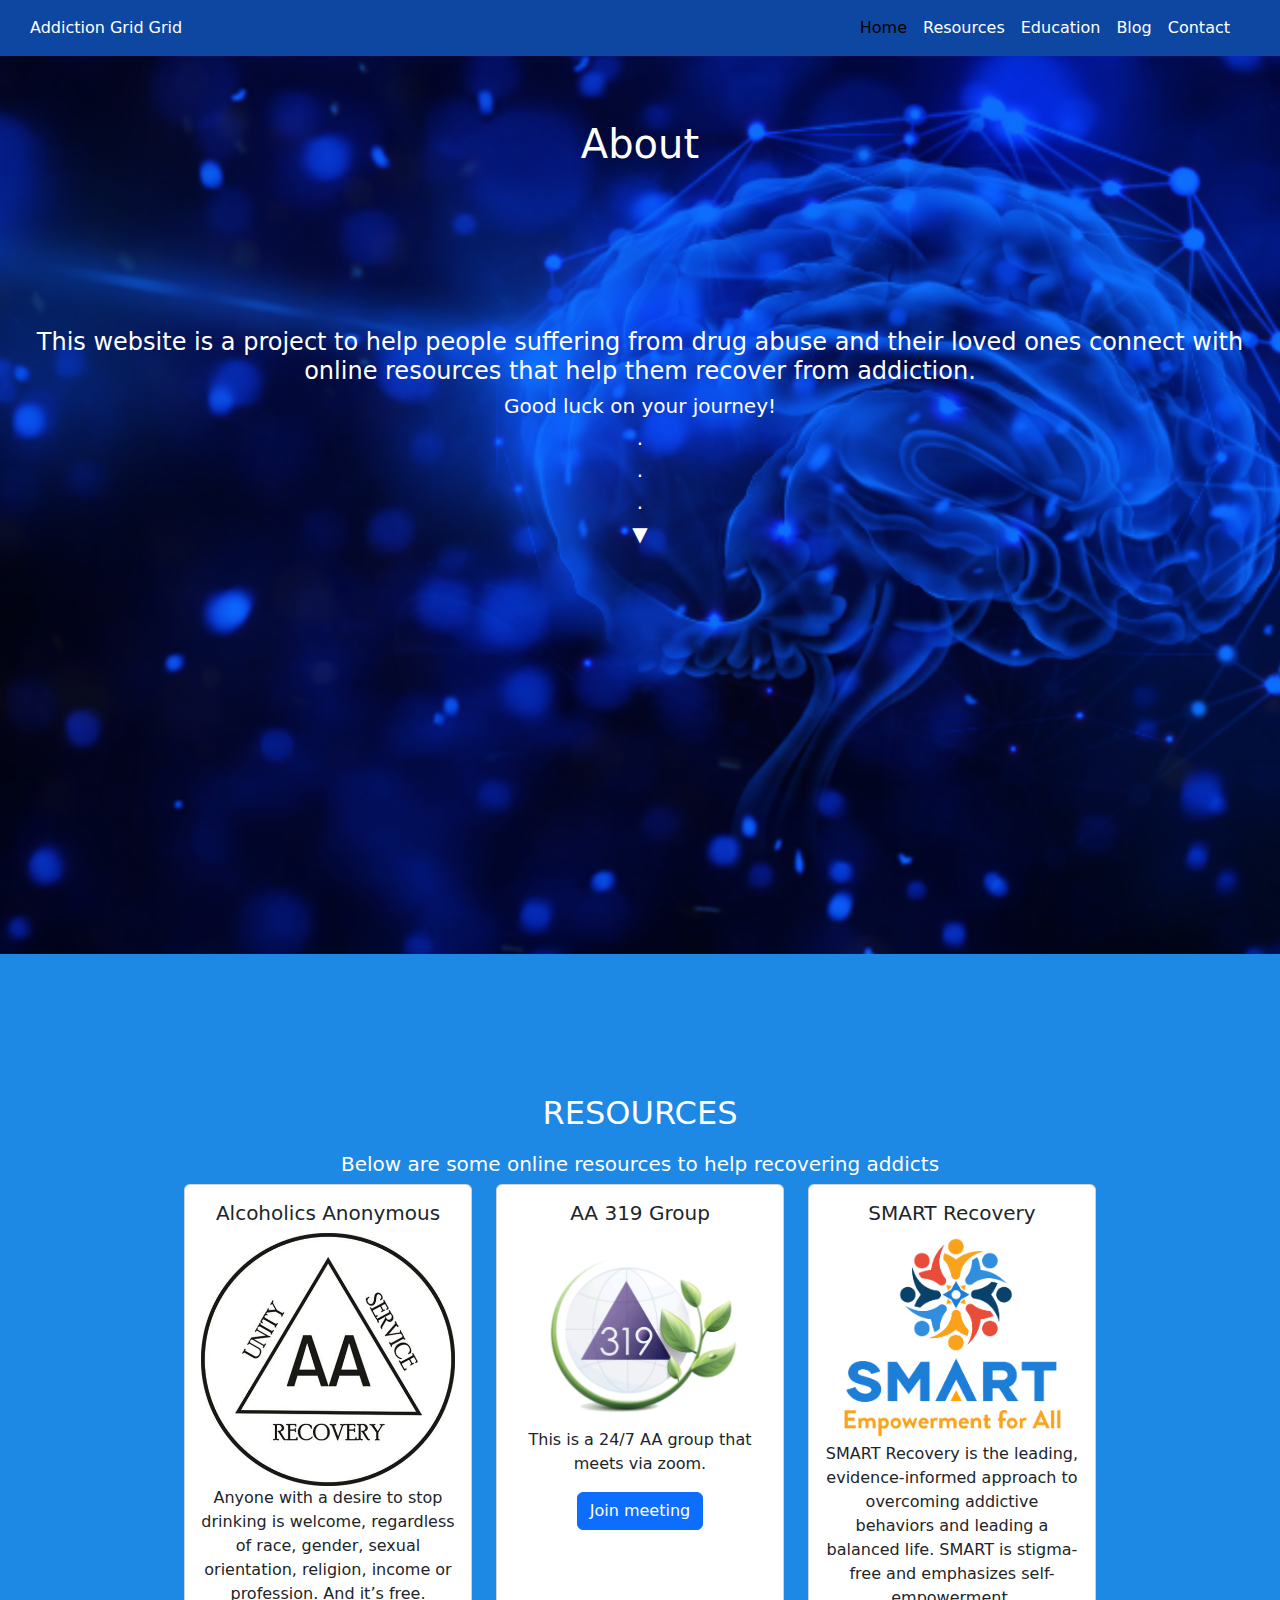
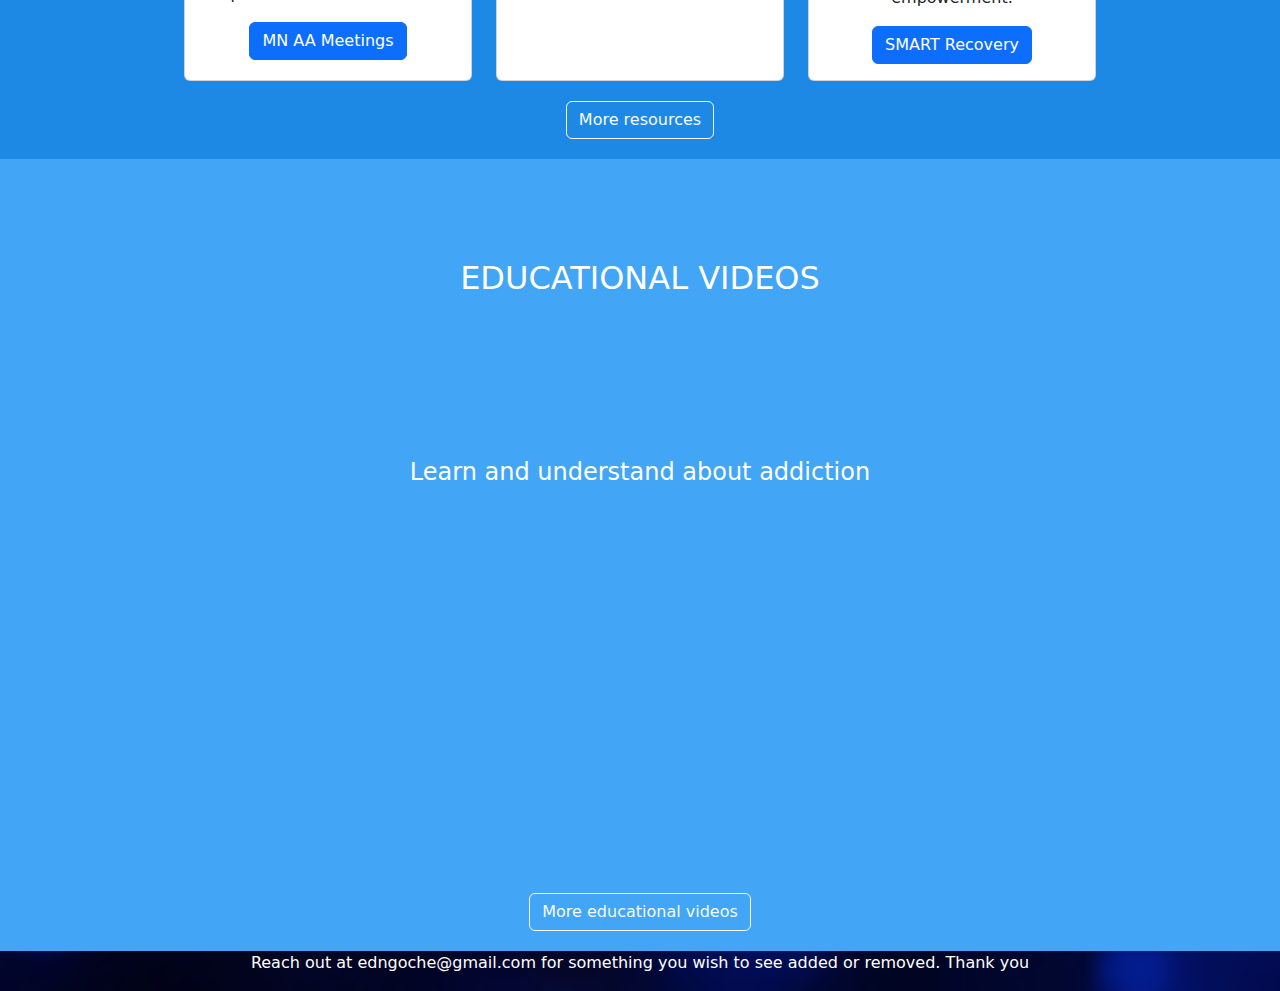
==== commit 34d2c0e5: "Name change" ====
--- a/index.html
+++ b/index.html
@@ -3,7 +3,7 @@
 <head>
     <meta charset="UTF-8">
     <meta name="viewport" content="width=device-width, initial-scale=1.0">
-    <title>Addiction Recovery</title>
+    <title>Addiction Recovery Grid</title>
     <link href="https://cdn.jsdelivr.net/npm/bootstrap@5.3.3/dist/css/bootstrap.min.css" rel="stylesheet" integrity="sha384-QWTKZyjpPEjISv5WaRU9OFeRpok6YctnYmDr5pNlyT2bRjXh0JMhjY6hW+ALEwIH" crossorigin="anonymous">
     <link rel="stylesheet" href="https://cdn.jsdelivr.net/npm/bootstrap-icons@1.11.3/font/bootstrap-icons.min.css">
     <link rel="stylesheet" href="style.css">
@@ -12,7 +12,7 @@
 <body>
   <header class="header">
     <div class="header__content">
-      <a class="navbar-brand" href="index.html">Addiction Recovery</a>
+      <a class="navbar-brand" href="index.html">Addiction  Grid Grid</a>
       <nav class="navbar sticky-top navbar-expand-lg ">
         <div class="container-fluid">
           
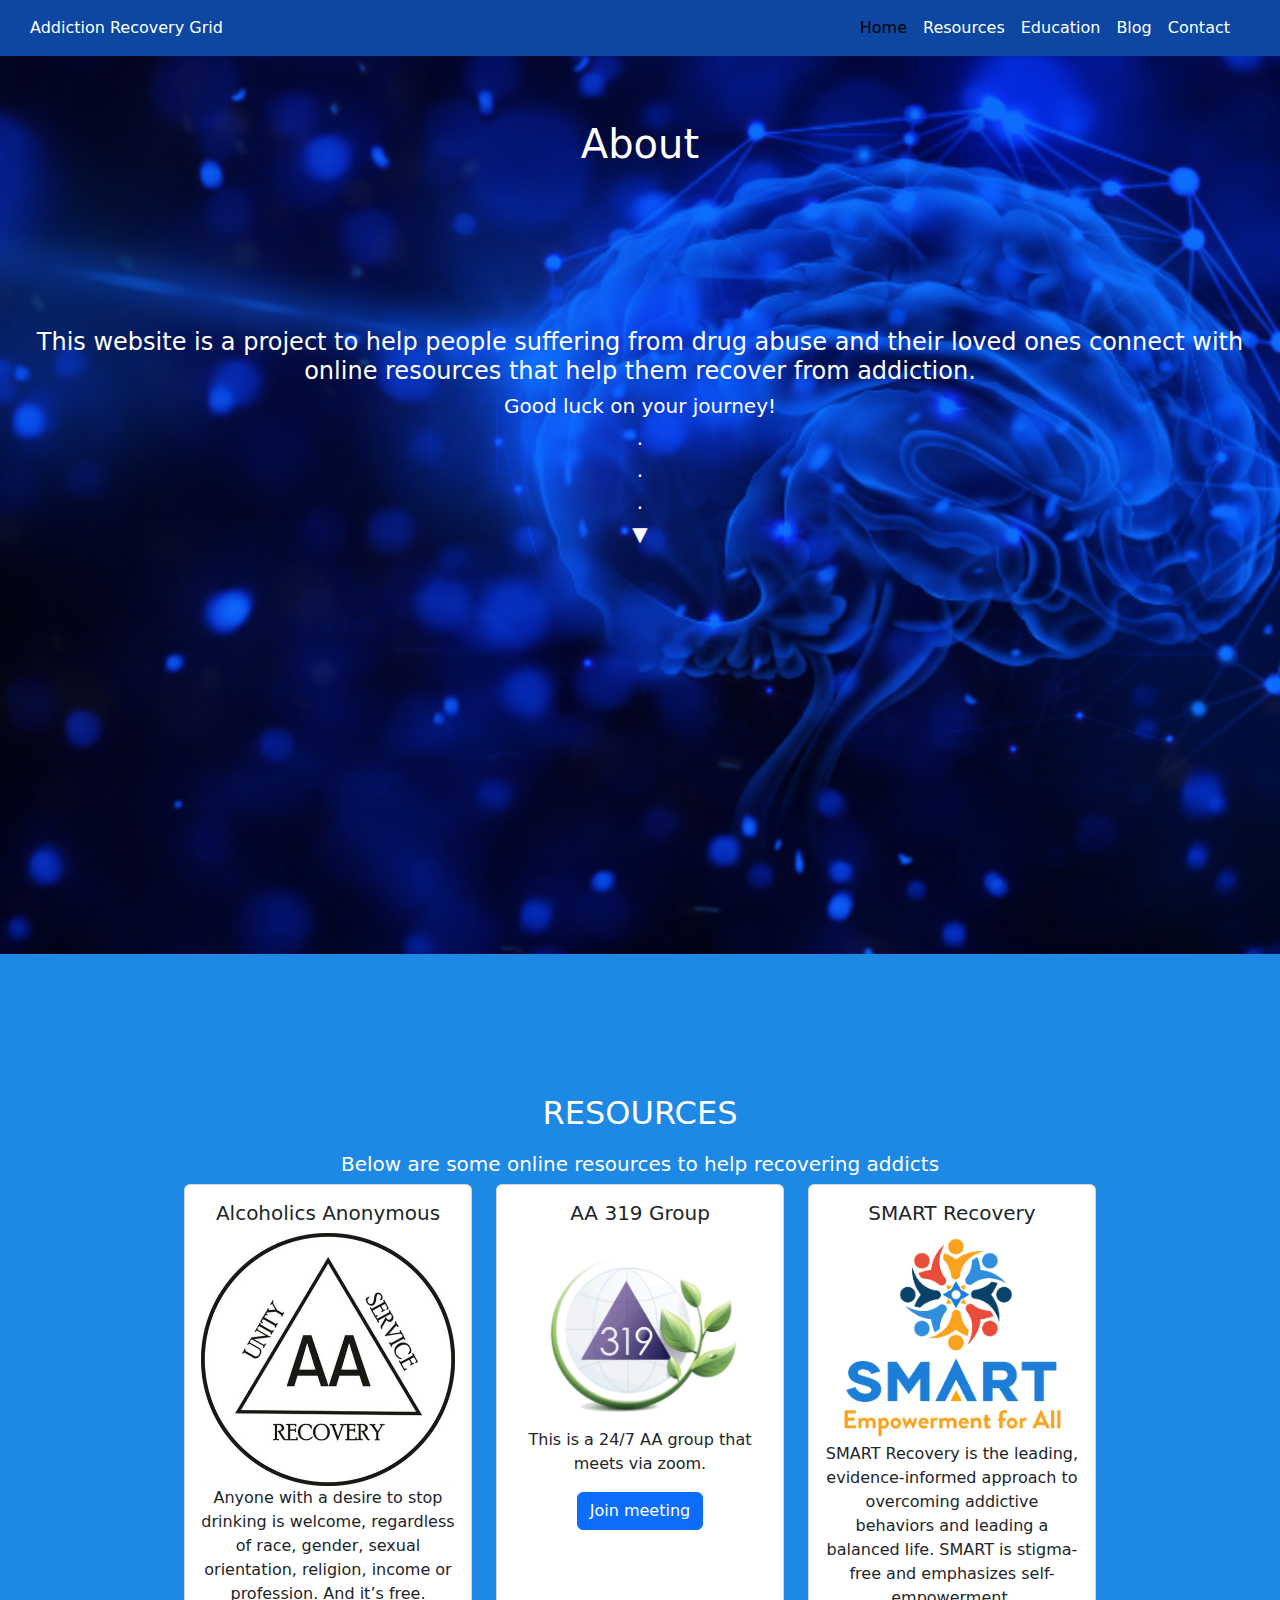
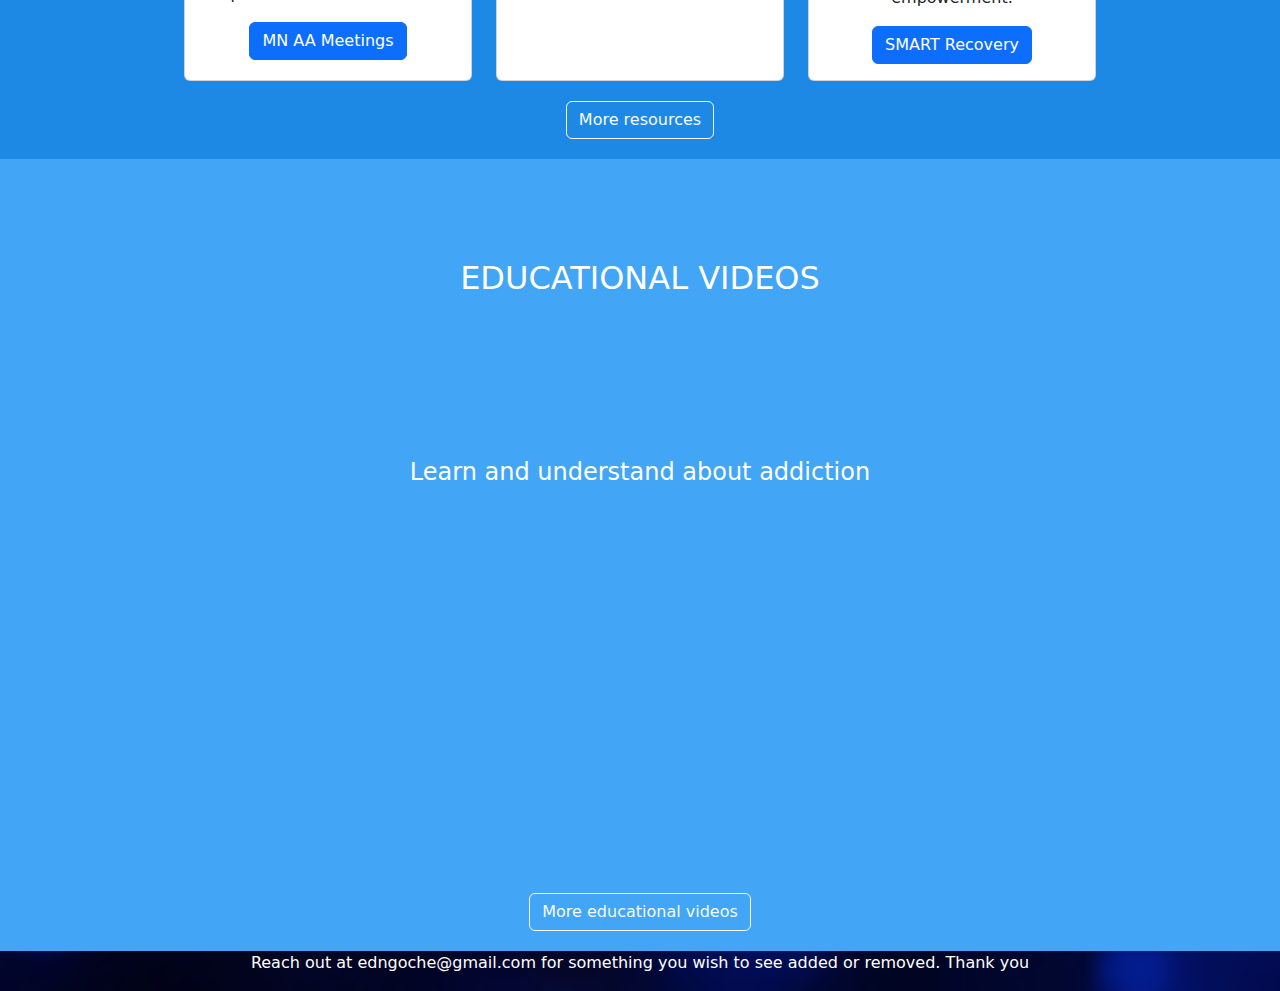
==== commit 431ef162: "name error fix" ====
--- a/index.html
+++ b/index.html
@@ -12,7 +12,7 @@
 <body>
   <header class="header">
     <div class="header__content">
-      <a class="navbar-brand" href="index.html">Addiction  Grid Grid</a>
+      <a class="navbar-brand" href="index.html">Addiction Recovery Grid</a>
       <nav class="navbar sticky-top navbar-expand-lg ">
         <div class="container-fluid">
           
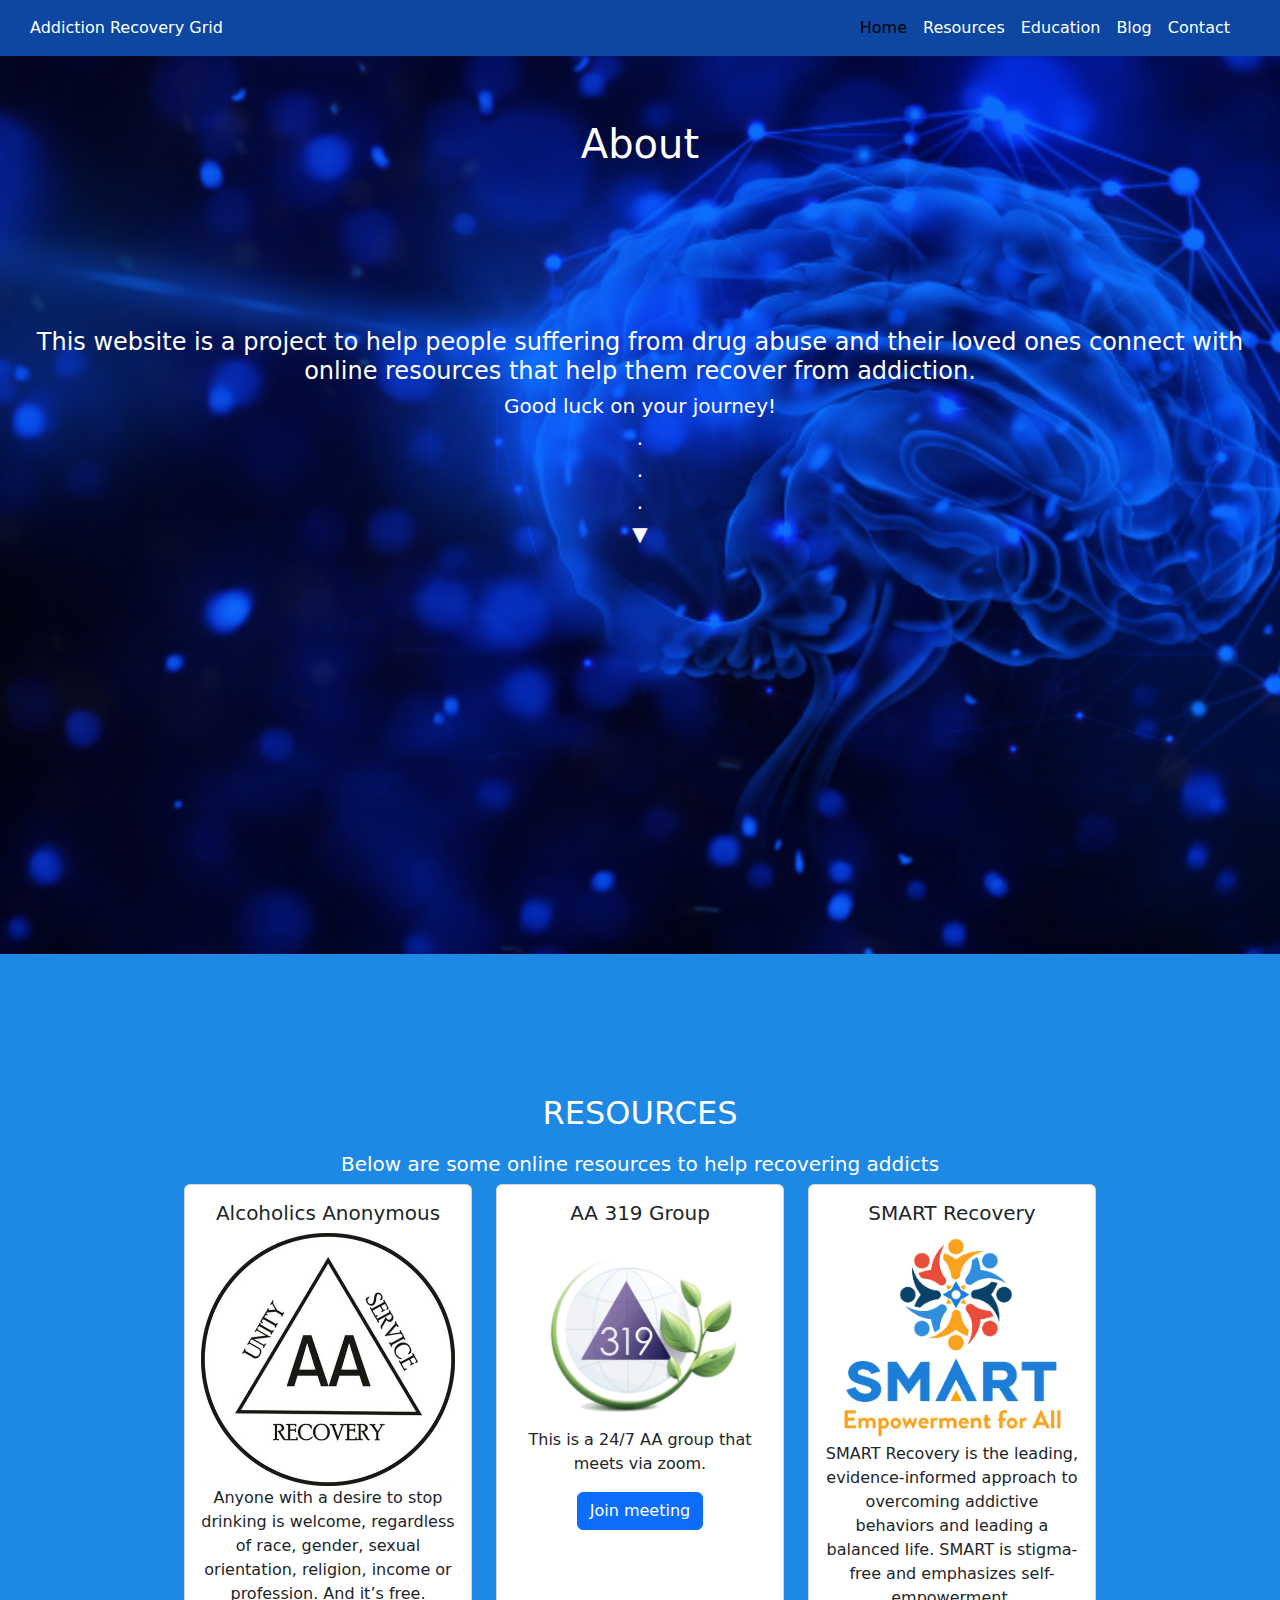
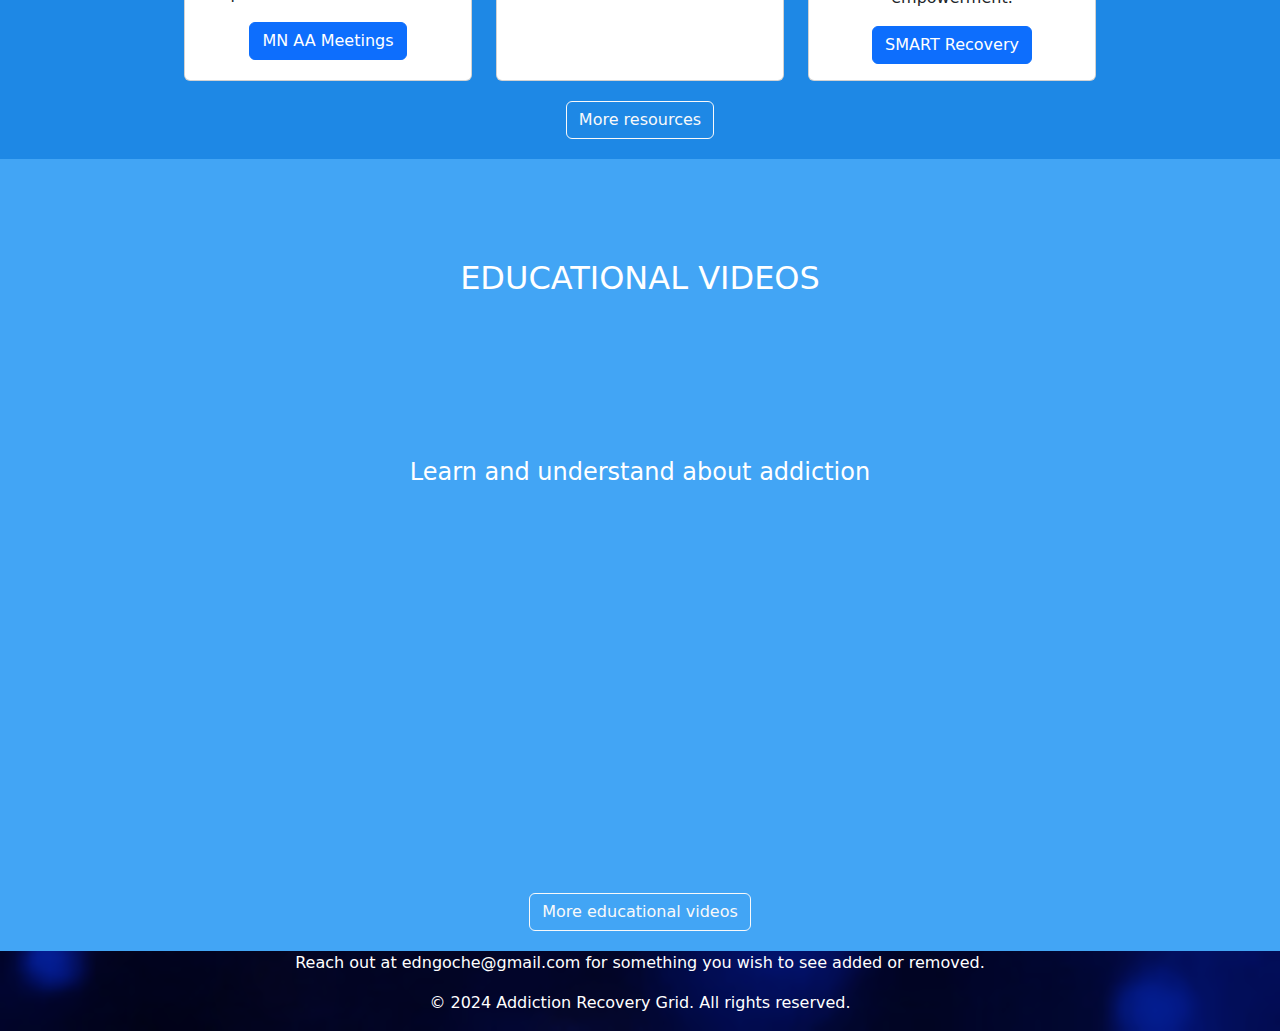
==== commit 35b80a87: "copy right footer" ====
--- a/index.html
+++ b/index.html
@@ -155,7 +155,8 @@
   </section>
   <footer>
   
-  <p>Reach out at edngoche@gmail.com for something you wish to see added or removed. Thank you</p>
+  <p>Reach out at edngoche@gmail.com for something you wish to see added or removed.</p>
+  <p>&copy; 2024 Addiction Recovery Grid. All rights reserved.</p>
   </footer>
   
 
